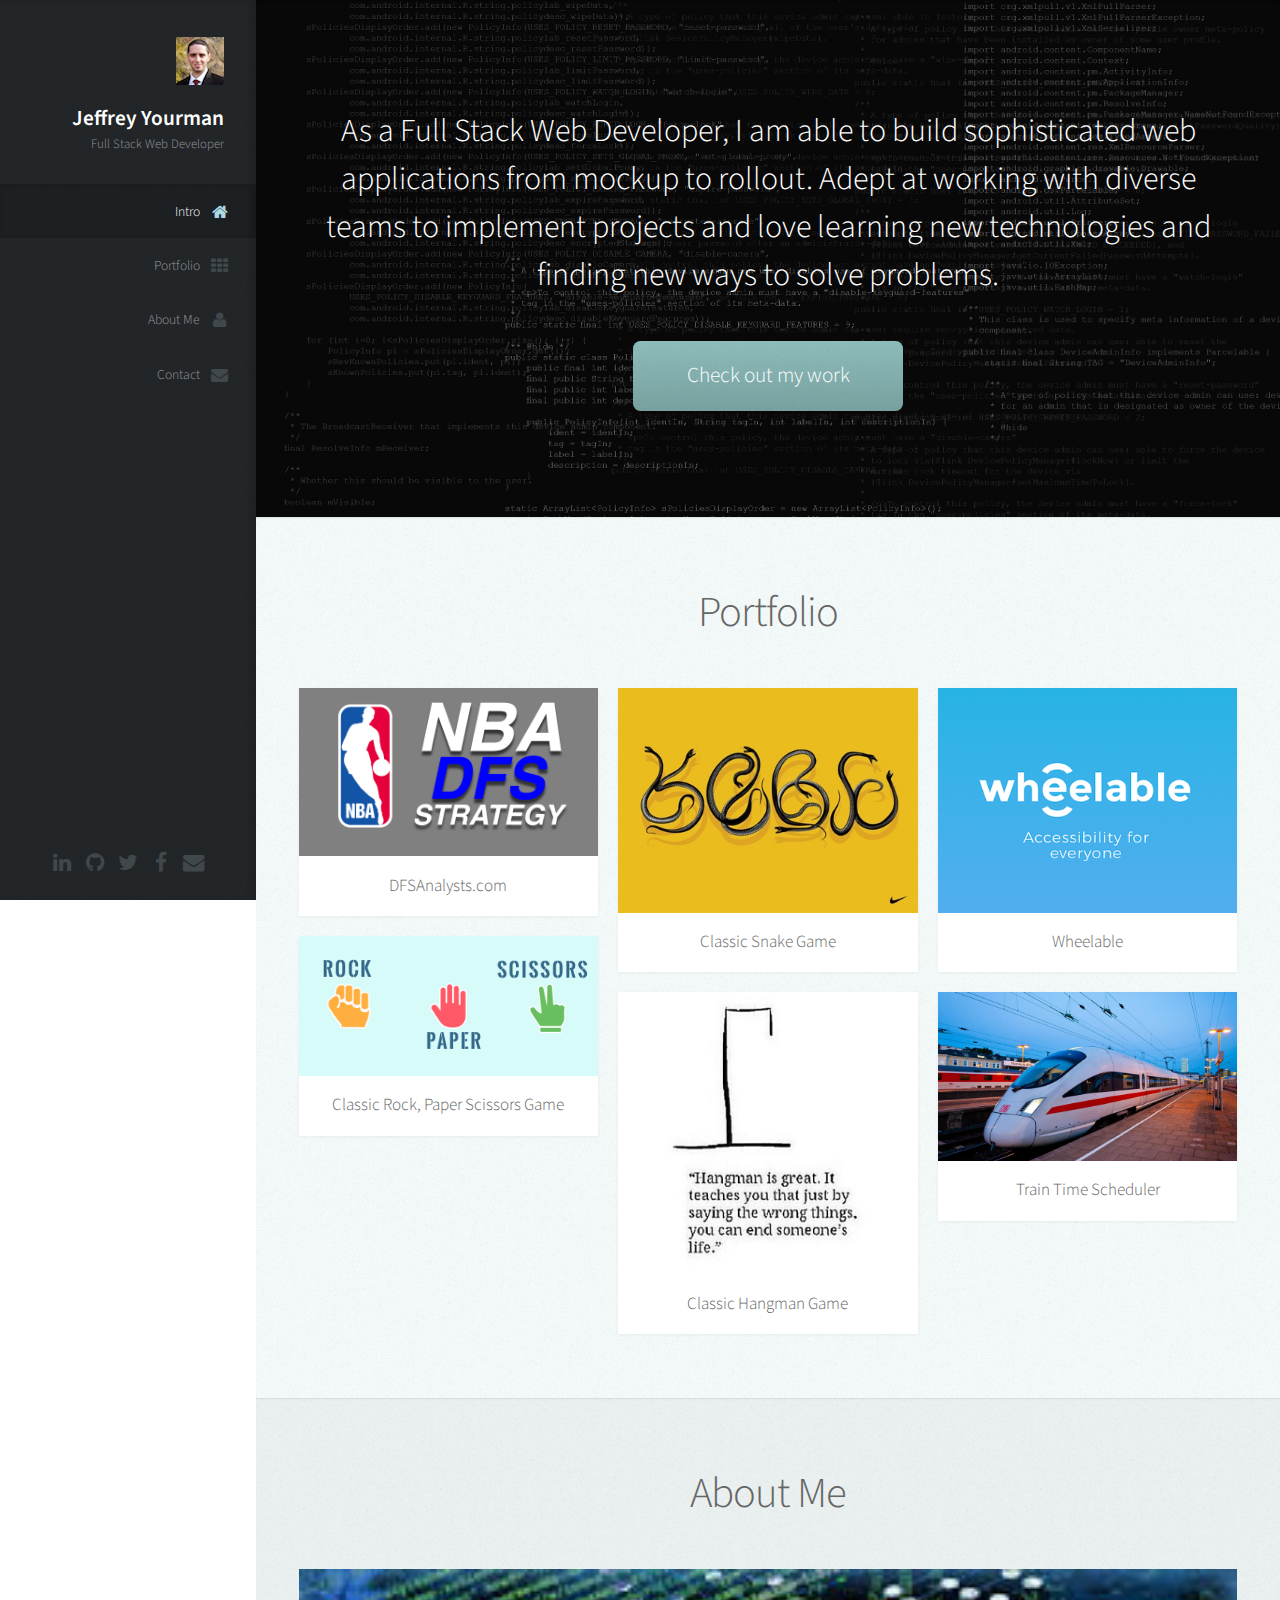
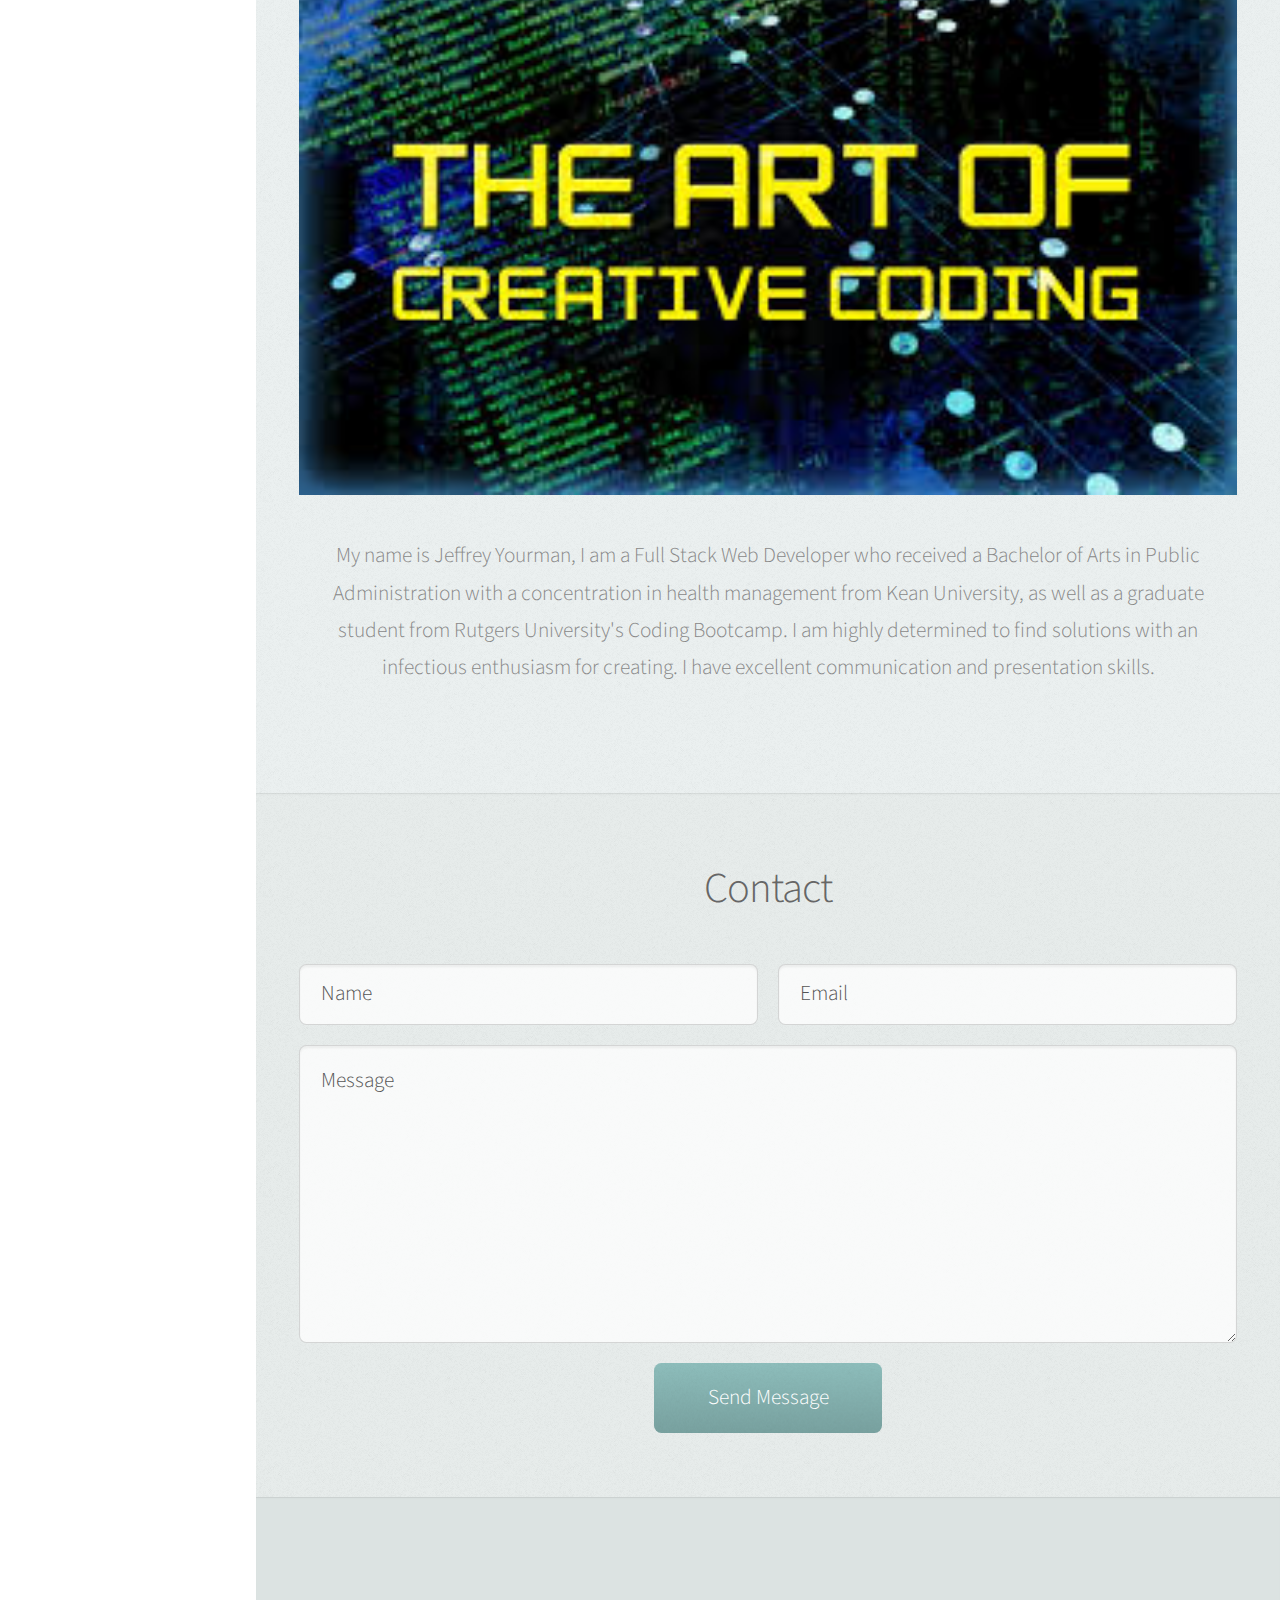
==== index.html @ 386c82e3 "fda" ====
<!DOCTYPE HTML>
<html>
	<head>
		<title>Jeffrey Yourman Portfolio</title>
		<meta charset="utf-8" />
		<meta name="viewport" content="width=device-width, initial-scale=1" />
		<!--[if lte IE 8]><script src="assets2/js/ie/html5shiv.js"></script><![endif]-->
		<link rel="stylesheet" href="assets2/css/main.css" />
		<!--[if lte IE 8]><link rel="stylesheet" href="assets2/css/ie8.css" /><![endif]-->
		<!--[if lte IE 9]><link rel="stylesheet" href="assets2/css/ie9.css" /><![endif]-->
	</head>
	<body>
		<!-- Header -->
			<div id="header">
				<div class="top">
					<!-- Logo -->
						<div id="logo">
							<span class="image avatar48"><img src="images/JeffProPic.jpg" alt="" /></span>
							<h1 id="title">Jeffrey Yourman</h1>
							<p>Full Stack Web Developer</p>
						</div>
						<nav id="nav">
							<ul>
								<li><a href="#top" id="top-link" class="skel-layers-ignoreHref"><span class="icon fa-home">Intro</span></a></li>
								<li><a href="#portfolio" id="portfolio-link" class="skel-layers-ignoreHref"><span class="icon fa-th">Portfolio</span></a></li>
								<li><a href="#about" id="about-link" class="skel-layers-ignoreHref"><span class="icon fa-user">About Me</span></a></li>
								<li><a href="#contact" id="contact-link" class="skel-layers-ignoreHref"><span class="icon fa-envelope">Contact</span></a></li>
							</ul>
						</nav>
				</div>
				<div class="bottom">
					<!-- Social Icons -->
						<ul class="icons">
							<li><a href="https://www.linkedin.com/in/jeffrey-yourman-285b81106/" target='_blank' class="icon fa-linkedin"><span class="label">LinkedIn</span></a></li>
							<li><a href="https://www.github.com/jeffreyyourman" target='_blank' class="icon fa-github"><span class="label">Github</span></a></li>
							<li><a href="https://www.twitter.com/jeff12d21" target='_blank' class="icon fa-twitter"><span class="label">Twitter</span></a></li>
							<li><a href="https://www.facebook.com/jeffy02/" target='_blank' class="icon fa-facebook"><span class="label">Facebook</span></a></li>
							<li><a href="mailto:jeffreyyourman@gmail.com" target='_blank' class="icon fa-envelope"><span class="label">Email</span></a></li>
								<!-- <li><a href="#" target='_blank' class="icon fa-dribbble"><span class="label">Dribbble</span></a></li> -->
						</ul>
				</div>
			</div>
		<!-- Main -->
			<div id="main">
				<!-- Intro -->
					<section id="top" class="one dark cover">
						<div class="container">

							<header>
								<h3>As a Full Stack Web Developer, I am able to build sophisticated web applications from mockup to rollout. Adept at working with diverse teams to implement projects and love learning new technologies and finding new ways to solve problems.</h3>
							</header>

							<footer>
								<a href="#portfolio" class="button scrolly">Check out my work</a>
							</footer>
						</div>
					</section>
				<!-- Portfolio -->
					<section id="portfolio" class="two">
						<div class="container">
							<header>
								<h2>Portfolio</h2>
							</header>
							<div class="row">
								<div class="4u 12u$(mobile)">
									<article class="item">
										<a href="http://www.dfsanalysts.com" target='blank' class="image fit"><img src="images/dfsanalystsImage.jpg" alt="" /></a>
										<header>
											<h3>DFSAnalysts.com</h3>
										</header>
									</article>
									<article class="item">
										<a href="RPS.html" target='blank' class="image fit"><img src="images/RPS.png" alt="" /></a>
										<header>
											<h3>Classic Rock, Paper Scissors Game</h3>
										</header>
									</article>
								</div>
								<div class="4u 12u$(mobile)">
									<article class="item">
										<a href="Snake.html" target='blank' class="image fit"><img src="images/snakeImage.jpg" alt="" /></a>
										<header>
											<h3>Classic Snake Game</h3>
										</header>
									</article>
									<article class="item">
										<a href="hangmanExercise.html" target='blank' class="image fit"><img src="images/hangmanImage3.jpg" alt="" /></a>
										<header>
											<h3>Classic Hangman Game</h3>
										</header>
									</article>
								</div>
								<div class="4u$ 12u$(mobile)">
									<article class="item">
										<a href="https://wheelable.herokuapp.com/" target='blank' class="image fit"><img src="images/Wheelable.png" alt="" /></a>
										<header>
											<h3>Wheelable</h3>
										</header>
									</article>
									<article class="item">
										<a href="trainTime.html" target='blank' class="image fit"><img src="images/trainImage.jpg" alt="" /></a>
										<header>
											<h3>Train Time Scheduler</h3>
										</header>
									</article>
								</div>
							</div>
						</div>
					</section>
				<!-- About Me -->
					<section id="about" class="three">
						<div class="container">
							<header>
								<h2>About Me</h2>
							</header>
							<a href="#" class="image featured"><img src="images/ArtofCodingimg.jpg" alt="" /></a>
							<p>My name is Jeffrey Yourman, I am a Full Stack Web Developer who received a Bachelor of Arts in Public Administration with a concentration in health management from Kean University, as well as a graduate student from Rutgers University's Coding Bootcamp. I am highly determined to find solutions with an infectious enthusiasm for creating. I have excellent communication and presentation skills.</p>
						</div>
					</section>
				<!-- Contact -->
					<section id="contact" class="four">
						<div class="container">
							<header>
								<h2>Contact</h2>
							</header>
							<form method="post" action="https://api.formbucket.com/f/buk_qLc0vJRD5SQXud1jMxVUEXnr">
								<div class="row">
									<div class="6u 12u$(mobile)"><input type="text" name="name" placeholder="Name" /></div>
									<div class="6u$ 12u$(mobile)"><input type="text" name="email" placeholder="Email" /></div>
									<div class="12u$">
										<textarea name="message" placeholder="Message"></textarea>
									</div>
									<div class="12u$">
										<input type="submit" value="Send Message" />
									</div>
								</div>
							</form>
						</div>
					</section>
			</div>
		<!-- Footer -->
			<div id="footer">
				<!-- Copyright -->
					<!-- <ul class="copyright">
						<li>&copy; fdsaUntitled. All rfdsafights reserfdsaved.</li><li>Design: <a href=""></a></li>
					</ul> -->
			</div>
		<!-- Scripts -->
			<script src="assets2/js/jquery.min.js"></script>
			<script src="assets2/js/jquery.scrolly.min.js"></script>
			<script src="assets2/js/jquery.scrollzer.min.js"></script>
			<script src="assets2/js/skel.min.js"></script>
			<script src="assets2/js/util.js"></script>
			<!--[if lte IE 8]><script src="assets2/js/ie/respond.min.js"></script><![endif]-->
			<script src="assets2/js/main.js"></script>
	</body>
</html>
---- assets2/css/main.css ----
@import url("font-awesome.min.css");
@import url("https://fonts.googleapis.com/css?family=Source+Sans+Pro:300,300italic,400,600");

/*
	Prologue by HTML5 UP
	html5up.net | @ajlkn
	Free for personal and commercial use under the CCA 3.0 license (html5up.net/license)
*/

/* Reset */

	html, body, div, span, applet, object, iframe, h1, h2, h3, h4, h5, h6, p, blockquote, pre, a, abbr, acronym, address, big, cite, code, del, dfn, em, img, ins, kbd, q, s, samp, small, strike, strong, sub, sup, tt, var, b, u, i, center, dl, dt, dd, ol, ul, li, fieldset, form, label, legend, table, caption, tbody, tfoot, thead, tr, th, td, article, aside, canvas, details, embed, figure, figcaption, footer, header, hgroup, menu, nav, output, ruby, section, summary, time, mark, audio, video {
		margin: 0;
		padding: 0;
		border: 0;
		font-size: 100%;
		font: inherit;
		vertical-align: baseline;
	}

	article, aside, details, figcaption, figure, footer, header, hgroup, menu, nav, section {
		display: block;
	}

	body {
		line-height: 1;
	}

	ol, ul {
		list-style: none;
	}

	blockquote, q {
		quotes: none;
	}

	blockquote:before, blockquote:after, q:before, q:after {
		content: '';
		content: none;
	}

	table {
		border-collapse: collapse;
		border-spacing: 0;
	}

	body {
		-webkit-text-size-adjust: none;
	}

/* Box Model */

	*, *:before, *:after {
		-moz-box-sizing: border-box;
		-webkit-box-sizing: border-box;
		box-sizing: border-box;
	}

/* Containers */

	.container {
		margin-left: auto;
		margin-right: auto;
	}

	.container.\31 25\25 {
		width: 100%;
		max-width: 1750px;
		min-width: 1400px;
	}

	.container.\37 5\25 {
		width: 1050px;
	}

	.container.\35 0\25 {
		width: 700px;
	}

	.container.\32 5\25 {
		width: 350px;
	}

	.container {
		width: 1400px;
	}

	@media screen and (min-width: 961px) and (max-width: 1880px) {

		.container.\31 25\25 {
			width: 100%;
			max-width: 1500px;
			min-width: 1200px;
		}

		.container.\37 5\25 {
			width: 900px;
		}

		.container.\35 0\25 {
			width: 600px;
		}

		.container.\32 5\25 {
			width: 300px;
		}

		.container {
			width: 1200px;
		}

	}

	@media screen and (min-width: 961px) and (max-width: 1620px) {

		.container.\31 25\25 {
			width: 100%;
			max-width: 1200px;
			min-width: 960px;
		}

		.container.\37 5\25 {
			width: 720px;
		}

		.container.\35 0\25 {
			width: 480px;
		}

		.container.\32 5\25 {
			width: 240px;
		}

		.container {
			width: 960px;
		}

	}

	@media screen and (min-width: 961px) and (max-width: 1320px) {

		.container.\31 25\25 {
			width: 100%;
			max-width: 125%;
			min-width: 100%;
		}

		.container.\37 5\25 {
			width: 75%;
		}

		.container.\35 0\25 {
			width: 50%;
		}

		.container.\32 5\25 {
			width: 25%;
		}

		.container {
			width: 100%;
		}

	}

	@media screen and (max-width: 960px) {

		.container.\31 25\25 {
			width: 100%;
			max-width: 125%;
			min-width: 100%;
		}

		.container.\37 5\25 {
			width: 75%;
		}

		.container.\35 0\25 {
			width: 50%;
		}

		.container.\32 5\25 {
			width: 25%;
		}

		.container {
			width: 100%;
		}

	}

	@media screen and (max-width: 736px) {

		.container.\31 25\25 {
			width: 100%;
			max-width: 125%;
			min-width: 100%;
		}

		.container.\37 5\25 {
			width: 75%;
		}

		.container.\35 0\25 {
			width: 50%;
		}

		.container.\32 5\25 {
			width: 25%;
		}

		.container {
			width: 100% !important;
		}

	}

/* Grid */

	.row {
		border-bottom: solid 1px transparent;
		-moz-box-sizing: border-box;
		-webkit-box-sizing: border-box;
		box-sizing: border-box;
	}

	.row > * {
		float: left;
		-moz-box-sizing: border-box;
		-webkit-box-sizing: border-box;
		box-sizing: border-box;
	}

	.row:after, .row:before {
		content: '';
		display: block;
		clear: both;
		height: 0;
	}

	.row.uniform > * > :first-child {
		margin-top: 0;
	}

	.row.uniform > * > :last-child {
		margin-bottom: 0;
	}

	.row.\30 \25 > * {
		padding: 0px 0 0 0px;
	}

	.row.\30 \25 {
		margin: 0px 0 -1px 0px;
	}

	.row.uniform.\30 \25 > * {
		padding: 0px 0 0 0px;
	}

	.row.uniform.\30 \25 {
		margin: 0px 0 -1px 0px;
	}

	.row > * {
		padding: 40px 0 0 40px;
	}

	.row {
		margin: -40px 0 -1px -40px;
	}

	.row.uniform > * {
		padding: 40px 0 0 40px;
	}

	.row.uniform {
		margin: -40px 0 -1px -40px;
	}

	.row.\32 00\25 > * {
		padding: 80px 0 0 80px;
	}

	.row.\32 00\25 {
		margin: -80px 0 -1px -80px;
	}

	.row.uniform.\32 00\25 > * {
		padding: 80px 0 0 80px;
	}

	.row.uniform.\32 00\25 {
		margin: -80px 0 -1px -80px;
	}

	.row.\31 50\25 > * {
		padding: 60px 0 0 60px;
	}

	.row.\31 50\25 {
		margin: -60px 0 -1px -60px;
	}

	.row.uniform.\31 50\25 > * {
		padding: 60px 0 0 60px;
	}

	.row.uniform.\31 50\25 {
		margin: -60px 0 -1px -60px;
	}

	.row.\35 0\25 > * {
		padding: 20px 0 0 20px;
	}

	.row.\35 0\25 {
		margin: -20px 0 -1px -20px;
	}

	.row.uniform.\35 0\25 > * {
		padding: 20px 0 0 20px;
	}

	.row.uniform.\35 0\25 {
		margin: -20px 0 -1px -20px;
	}

	.row.\32 5\25 > * {
		padding: 10px 0 0 10px;
	}

	.row.\32 5\25 {
		margin: -10px 0 -1px -10px;
	}

	.row.uniform.\32 5\25 > * {
		padding: 10px 0 0 10px;
	}

	.row.uniform.\32 5\25 {
		margin: -10px 0 -1px -10px;
	}

	.\31 2u, .\31 2u\24 {
		width: 100%;
		clear: none;
		margin-left: 0;
	}

	.\31 1u, .\31 1u\24 {
		width: 91.6666666667%;
		clear: none;
		margin-left: 0;
	}

	.\31 0u, .\31 0u\24 {
		width: 83.3333333333%;
		clear: none;
		margin-left: 0;
	}

	.\39 u, .\39 u\24 {
		width: 75%;
		clear: none;
		margin-left: 0;
	}

	.\38 u, .\38 u\24 {
		width: 66.6666666667%;
		clear: none;
		margin-left: 0;
	}

	.\37 u, .\37 u\24 {
		width: 58.3333333333%;
		clear: none;
		margin-left: 0;
	}

	.\36 u, .\36 u\24 {
		width: 50%;
		clear: none;
		margin-left: 0;
	}

	.\35 u, .\35 u\24 {
		width: 41.6666666667%;
		clear: none;
		margin-left: 0;
	}

	.\34 u, .\34 u\24 {
		width: 33.3333333333%;
		clear: none;
		margin-left: 0;
	}

	.\33 u, .\33 u\24 {
		width: 25%;
		clear: none;
		margin-left: 0;
	}

	.\32 u, .\32 u\24 {
		width: 16.6666666667%;
		clear: none;
		margin-left: 0;
	}

	.\31 u, .\31 u\24 {
		width: 8.3333333333%;
		clear: none;
		margin-left: 0;
	}

	.\31 2u\24 + *,
	.\31 1u\24 + *,
	.\31 0u\24 + *,
	.\39 u\24 + *,
	.\38 u\24 + *,
	.\37 u\24 + *,
	.\36 u\24 + *,
	.\35 u\24 + *,
	.\34 u\24 + *,
	.\33 u\24 + *,
	.\32 u\24 + *,
	.\31 u\24 + * {
		clear: left;
	}

	.\-11u {
		margin-left: 91.66667%;
	}

	.\-10u {
		margin-left: 83.33333%;
	}

	.\-9u {
		margin-left: 75%;
	}

	.\-8u {
		margin-left: 66.66667%;
	}

	.\-7u {
		margin-left: 58.33333%;
	}

	.\-6u {
		margin-left: 50%;
	}

	.\-5u {
		margin-left: 41.66667%;
	}

	.\-4u {
		margin-left: 33.33333%;
	}

	.\-3u {
		margin-left: 25%;
	}

	.\-2u {
		margin-left: 16.66667%;
	}

	.\-1u {
		margin-left: 8.33333%;
	}

	@media screen and (min-width: 961px) and (max-width: 1880px) {

		.row > * {
			padding: 40px 0 0 40px;
		}

		.row {
			margin: -40px 0 -1px -40px;
		}

		.row.uniform > * {
			padding: 40px 0 0 40px;
		}

		.row.uniform {
			margin: -40px 0 -1px -40px;
		}

		.row.\32 00\25 > * {
			padding: 80px 0 0 80px;
		}

		.row.\32 00\25 {
			margin: -80px 0 -1px -80px;
		}

		.row.uniform.\32 00\25 > * {
			padding: 80px 0 0 80px;
		}

		.row.uniform.\32 00\25 {
			margin: -80px 0 -1px -80px;
		}

		.row.\31 50\25 > * {
			padding: 60px 0 0 60px;
		}

		.row.\31 50\25 {
			margin: -60px 0 -1px -60px;
		}

		.row.uniform.\31 50\25 > * {
			padding: 60px 0 0 60px;
		}

		.row.uniform.\31 50\25 {
			margin: -60px 0 -1px -60px;
		}

		.row.\35 0\25 > * {
			padding: 20px 0 0 20px;
		}

		.row.\35 0\25 {
			margin: -20px 0 -1px -20px;
		}

		.row.uniform.\35 0\25 > * {
			padding: 20px 0 0 20px;
		}

		.row.uniform.\35 0\25 {
			margin: -20px 0 -1px -20px;
		}

		.row.\32 5\25 > * {
			padding: 10px 0 0 10px;
		}

		.row.\32 5\25 {
			margin: -10px 0 -1px -10px;
		}

		.row.uniform.\32 5\25 > * {
			padding: 10px 0 0 10px;
		}

		.row.uniform.\32 5\25 {
			margin: -10px 0 -1px -10px;
		}

		.\31 2u\28wide\29, .\31 2u\24\28wide\29 {
			width: 100%;
			clear: none;
			margin-left: 0;
		}

		.\31 1u\28wide\29, .\31 1u\24\28wide\29 {
			width: 91.6666666667%;
			clear: none;
			margin-left: 0;
		}

		.\31 0u\28wide\29, .\31 0u\24\28wide\29 {
			width: 83.3333333333%;
			clear: none;
			margin-left: 0;
		}

		.\39 u\28wide\29, .\39 u\24\28wide\29 {
			width: 75%;
			clear: none;
			margin-left: 0;
		}

		.\38 u\28wide\29, .\38 u\24\28wide\29 {
			width: 66.6666666667%;
			clear: none;
			margin-left: 0;
		}

		.\37 u\28wide\29, .\37 u\24\28wide\29 {
			width: 58.3333333333%;
			clear: none;
			margin-left: 0;
		}

		.\36 u\28wide\29, .\36 u\24\28wide\29 {
			width: 50%;
			clear: none;
			margin-left: 0;
		}

		.\35 u\28wide\29, .\35 u\24\28wide\29 {
			width: 41.6666666667%;
			clear: none;
			margin-left: 0;
		}

		.\34 u\28wide\29, .\34 u\24\28wide\29 {
			width: 33.3333333333%;
			clear: none;
			margin-left: 0;
		}

		.\33 u\28wide\29, .\33 u\24\28wide\29 {
			width: 25%;
			clear: none;
			margin-left: 0;
		}

		.\32 u\28wide\29, .\32 u\24\28wide\29 {
			width: 16.6666666667%;
			clear: none;
			margin-left: 0;
		}

		.\31 u\28wide\29, .\31 u\24\28wide\29 {
			width: 8.3333333333%;
			clear: none;
			margin-left: 0;
		}

		.\31 2u\24\28wide\29 + *,
		.\31 1u\24\28wide\29 + *,
		.\31 0u\24\28wide\29 + *,
		.\39 u\24\28wide\29 + *,
		.\38 u\24\28wide\29 + *,
		.\37 u\24\28wide\29 + *,
		.\36 u\24\28wide\29 + *,
		.\35 u\24\28wide\29 + *,
		.\34 u\24\28wide\29 + *,
		.\33 u\24\28wide\29 + *,
		.\32 u\24\28wide\29 + *,
		.\31 u\24\28wide\29 + * {
			clear: left;
		}

		.\-11u\28wide\29 {
			margin-left: 91.66667%;
		}

		.\-10u\28wide\29 {
			margin-left: 83.33333%;
		}

		.\-9u\28wide\29 {
			margin-left: 75%;
		}

		.\-8u\28wide\29 {
			margin-left: 66.66667%;
		}

		.\-7u\28wide\29 {
			margin-left: 58.33333%;
		}

		.\-6u\28wide\29 {
			margin-left: 50%;
		}

		.\-5u\28wide\29 {
			margin-left: 41.66667%;
		}

		.\-4u\28wide\29 {
			margin-left: 33.33333%;
		}

		.\-3u\28wide\29 {
			margin-left: 25%;
		}

		.\-2u\28wide\29 {
			margin-left: 16.66667%;
		}

		.\-1u\28wide\29 {
			margin-left: 8.33333%;
		}

	}

	@media screen and (min-width: 961px) and (max-width: 1620px) {

		.row > * {
			padding: 40px 0 0 40px;
		}

		.row {
			margin: -40px 0 -1px -40px;
		}

		.row.uniform > * {
			padding: 40px 0 0 40px;
		}

		.row.uniform {
			margin: -40px 0 -1px -40px;
		}

		.row.\32 00\25 > * {
			padding: 80px 0 0 80px;
		}

		.row.\32 00\25 {
			margin: -80px 0 -1px -80px;
		}

		.row.uniform.\32 00\25 > * {
			padding: 80px 0 0 80px;
		}

		.row.uniform.\32 00\25 {
			margin: -80px 0 -1px -80px;
		}

		.row.\31 50\25 > * {
			padding: 60px 0 0 60px;
		}

		.row.\31 50\25 {
			margin: -60px 0 -1px -60px;
		}

		.row.uniform.\31 50\25 > * {
			padding: 60px 0 0 60px;
		}

		.row.uniform.\31 50\25 {
			margin: -60px 0 -1px -60px;
		}

		.row.\35 0\25 > * {
			padding: 20px 0 0 20px;
		}

		.row.\35 0\25 {
			margin: -20px 0 -1px -20px;
		}

		.row.uniform.\35 0\25 > * {
			padding: 20px 0 0 20px;
		}

		.row.uniform.\35 0\25 {
			margin: -20px 0 -1px -20px;
		}

		.row.\32 5\25 > * {
			padding: 10px 0 0 10px;
		}

		.row.\32 5\25 {
			margin: -10px 0 -1px -10px;
		}

		.row.uniform.\32 5\25 > * {
			padding: 10px 0 0 10px;
		}

		.row.uniform.\32 5\25 {
			margin: -10px 0 -1px -10px;
		}

		.\31 2u\28normal\29, .\31 2u\24\28normal\29 {
			width: 100%;
			clear: none;
			margin-left: 0;
		}

		.\31 1u\28normal\29, .\31 1u\24\28normal\29 {
			width: 91.6666666667%;
			clear: none;
			margin-left: 0;
		}

		.\31 0u\28normal\29, .\31 0u\24\28normal\29 {
			width: 83.3333333333%;
			clear: none;
			margin-left: 0;
		}

		.\39 u\28normal\29, .\39 u\24\28normal\29 {
			width: 75%;
			clear: none;
			margin-left: 0;
		}

		.\38 u\28normal\29, .\38 u\24\28normal\29 {
			width: 66.6666666667%;
			clear: none;
			margin-left: 0;
		}

		.\37 u\28normal\29, .\37 u\24\28normal\29 {
			width: 58.3333333333%;
			clear: none;
			margin-left: 0;
		}

		.\36 u\28normal\29, .\36 u\24\28normal\29 {
			width: 50%;
			clear: none;
			margin-left: 0;
		}

		.\35 u\28normal\29, .\35 u\24\28normal\29 {
			width: 41.6666666667%;
			clear: none;
			margin-left: 0;
		}

		.\34 u\28normal\29, .\34 u\24\28normal\29 {
			width: 33.3333333333%;
			clear: none;
			margin-left: 0;
		}

		.\33 u\28normal\29, .\33 u\24\28normal\29 {
			width: 25%;
			clear: none;
			margin-left: 0;
		}

		.\32 u\28normal\29, .\32 u\24\28normal\29 {
			width: 16.6666666667%;
			clear: none;
			margin-left: 0;
		}

		.\31 u\28normal\29, .\31 u\24\28normal\29 {
			width: 8.3333333333%;
			clear: none;
			margin-left: 0;
		}

		.\31 2u\24\28normal\29 + *,
		.\31 1u\24\28normal\29 + *,
		.\31 0u\24\28normal\29 + *,
		.\39 u\24\28normal\29 + *,
		.\38 u\24\28normal\29 + *,
		.\37 u\24\28normal\29 + *,
		.\36 u\24\28normal\29 + *,
		.\35 u\24\28normal\29 + *,
		.\34 u\24\28normal\29 + *,
		.\33 u\24\28normal\29 + *,
		.\32 u\24\28normal\29 + *,
		.\31 u\24\28normal\29 + * {
			clear: left;
		}

		.\-11u\28normal\29 {
			margin-left: 91.66667%;
		}

		.\-10u\28normal\29 {
			margin-left: 83.33333%;
		}

		.\-9u\28normal\29 {
			margin-left: 75%;
		}

		.\-8u\28normal\29 {
			margin-left: 66.66667%;
		}

		.\-7u\28normal\29 {
			margin-left: 58.33333%;
		}

		.\-6u\28normal\29 {
			margin-left: 50%;
		}

		.\-5u\28normal\29 {
			margin-left: 41.66667%;
		}

		.\-4u\28normal\29 {
			margin-left: 33.33333%;
		}

		.\-3u\28normal\29 {
			margin-left: 25%;
		}

		.\-2u\28normal\29 {
			margin-left: 16.66667%;
		}

		.\-1u\28normal\29 {
			margin-left: 8.33333%;
		}

	}

	@media screen and (min-width: 961px) and (max-width: 1320px) {

		.row > * {
			padding: 20px 0 0 20px;
		}

		.row {
			margin: -20px 0 -1px -20px;
		}

		.row.uniform > * {
			padding: 20px 0 0 20px;
		}

		.row.uniform {
			margin: -20px 0 -1px -20px;
		}

		.row.\32 00\25 > * {
			padding: 40px 0 0 40px;
		}

		.row.\32 00\25 {
			margin: -40px 0 -1px -40px;
		}

		.row.uniform.\32 00\25 > * {
			padding: 40px 0 0 40px;
		}

		.row.uniform.\32 00\25 {
			margin: -40px 0 -1px -40px;
		}

		.row.\31 50\25 > * {
			padding: 30px 0 0 30px;
		}

		.row.\31 50\25 {
			margin: -30px 0 -1px -30px;
		}

		.row.uniform.\31 50\25 > * {
			padding: 30px 0 0 30px;
		}

		.row.uniform.\31 50\25 {
			margin: -30px 0 -1px -30px;
		}

		.row.\35 0\25 > * {
			padding: 10px 0 0 10px;
		}

		.row.\35 0\25 {
			margin: -10px 0 -1px -10px;
		}

		.row.uniform.\35 0\25 > * {
			padding: 10px 0 0 10px;
		}

		.row.uniform.\35 0\25 {
			margin: -10px 0 -1px -10px;
		}

		.row.\32 5\25 > * {
			padding: 5px 0 0 5px;
		}

		.row.\32 5\25 {
			margin: -5px 0 -1px -5px;
		}

		.row.uniform.\32 5\25 > * {
			padding: 5px 0 0 5px;
		}

		.row.uniform.\32 5\25 {
			margin: -5px 0 -1px -5px;
		}

		.\31 2u\28narrow\29, .\31 2u\24\28narrow\29 {
			width: 100%;
			clear: none;
			margin-left: 0;
		}

		.\31 1u\28narrow\29, .\31 1u\24\28narrow\29 {
			width: 91.6666666667%;
			clear: none;
			margin-left: 0;
		}

		.\31 0u\28narrow\29, .\31 0u\24\28narrow\29 {
			width: 83.3333333333%;
			clear: none;
			margin-left: 0;
		}

		.\39 u\28narrow\29, .\39 u\24\28narrow\29 {
			width: 75%;
			clear: none;
			margin-left: 0;
		}

		.\38 u\28narrow\29, .\38 u\24\28narrow\29 {
			width: 66.6666666667%;
			clear: none;
			margin-left: 0;
		}

		.\37 u\28narrow\29, .\37 u\24\28narrow\29 {
			width: 58.3333333333%;
			clear: none;
			margin-left: 0;
		}

		.\36 u\28narrow\29, .\36 u\24\28narrow\29 {
			width: 50%;
			clear: none;
			margin-left: 0;
		}

		.\35 u\28narrow\29, .\35 u\24\28narrow\29 {
			width: 41.6666666667%;
			clear: none;
			margin-left: 0;
		}

		.\34 u\28narrow\29, .\34 u\24\28narrow\29 {
			width: 33.3333333333%;
			clear: none;
			margin-left: 0;
		}

		.\33 u\28narrow\29, .\33 u\24\28narrow\29 {
			width: 25%;
			clear: none;
			margin-left: 0;
		}

		.\32 u\28narrow\29, .\32 u\24\28narrow\29 {
			width: 16.6666666667%;
			clear: none;
			margin-left: 0;
		}

		.\31 u\28narrow\29, .\31 u\24\28narrow\29 {
			width: 8.3333333333%;
			clear: none;
			margin-left: 0;
		}

		.\31 2u\24\28narrow\29 + *,
		.\31 1u\24\28narrow\29 + *,
		.\31 0u\24\28narrow\29 + *,
		.\39 u\24\28narrow\29 + *,
		.\38 u\24\28narrow\29 + *,
		.\37 u\24\28narrow\29 + *,
		.\36 u\24\28narrow\29 + *,
		.\35 u\24\28narrow\29 + *,
		.\34 u\24\28narrow\29 + *,
		.\33 u\24\28narrow\29 + *,
		.\32 u\24\28narrow\29 + *,
		.\31 u\24\28narrow\29 + * {
			clear: left;
		}

		.\-11u\28narrow\29 {
			margin-left: 91.66667%;
		}

		.\-10u\28narrow\29 {
			margin-left: 83.33333%;
		}

		.\-9u\28narrow\29 {
			margin-left: 75%;
		}

		.\-8u\28narrow\29 {
			margin-left: 66.66667%;
		}

		.\-7u\28narrow\29 {
			margin-left: 58.33333%;
		}

		.\-6u\28narrow\29 {
			margin-left: 50%;
		}

		.\-5u\28narrow\29 {
			margin-left: 41.66667%;
		}

		.\-4u\28narrow\29 {
			margin-left: 33.33333%;
		}

		.\-3u\28narrow\29 {
			margin-left: 25%;
		}

		.\-2u\28narrow\29 {
			margin-left: 16.66667%;
		}

		.\-1u\28narrow\29 {
			margin-left: 8.33333%;
		}

	}

	@media screen and (max-width: 960px) {

		.row > * {
			padding: 20px 0 0 20px;
		}

		.row {
			margin: -20px 0 -1px -20px;
		}

		.row.uniform > * {
			padding: 20px 0 0 20px;
		}

		.row.uniform {
			margin: -20px 0 -1px -20px;
		}

		.row.\32 00\25 > * {
			padding: 40px 0 0 40px;
		}

		.row.\32 00\25 {
			margin: -40px 0 -1px -40px;
		}

		.row.uniform.\32 00\25 > * {
			padding: 40px 0 0 40px;
		}

		.row.uniform.\32 00\25 {
			margin: -40px 0 -1px -40px;
		}

		.row.\31 50\25 > * {
			padding: 30px 0 0 30px;
		}

		.row.\31 50\25 {
			margin: -30px 0 -1px -30px;
		}

		.row.uniform.\31 50\25 > * {
			padding: 30px 0 0 30px;
		}

		.row.uniform.\31 50\25 {
			margin: -30px 0 -1px -30px;
		}

		.row.\35 0\25 > * {
			padding: 10px 0 0 10px;
		}

		.row.\35 0\25 {
			margin: -10px 0 -1px -10px;
		}

		.row.uniform.\35 0\25 > * {
			padding: 10px 0 0 10px;
		}

		.row.uniform.\35 0\25 {
			margin: -10px 0 -1px -10px;
		}

		.row.\32 5\25 > * {
			padding: 5px 0 0 5px;
		}

		.row.\32 5\25 {
			margin: -5px 0 -1px -5px;
		}

		.row.uniform.\32 5\25 > * {
			padding: 5px 0 0 5px;
		}

		.row.uniform.\32 5\25 {
			margin: -5px 0 -1px -5px;
		}

		.\31 2u\28narrower\29, .\31 2u\24\28narrower\29 {
			width: 100%;
			clear: none;
			margin-left: 0;
		}

		.\31 1u\28narrower\29, .\31 1u\24\28narrower\29 {
			width: 91.6666666667%;
			clear: none;
			margin-left: 0;
		}

		.\31 0u\28narrower\29, .\31 0u\24\28narrower\29 {
			width: 83.3333333333%;
			clear: none;
			margin-left: 0;
		}

		.\39 u\28narrower\29, .\39 u\24\28narrower\29 {
			width: 75%;
			clear: none;
			margin-left: 0;
		}

		.\38 u\28narrower\29, .\38 u\24\28narrower\29 {
			width: 66.6666666667%;
			clear: none;
			margin-left: 0;
		}

		.\37 u\28narrower\29, .\37 u\24\28narrower\29 {
			width: 58.3333333333%;
			clear: none;
			margin-left: 0;
		}

		.\36 u\28narrower\29, .\36 u\24\28narrower\29 {
			width: 50%;
			clear: none;
			margin-left: 0;
		}

		.\35 u\28narrower\29, .\35 u\24\28narrower\29 {
			width: 41.6666666667%;
			clear: none;
			margin-left: 0;
		}

		.\34 u\28narrower\29, .\34 u\24\28narrower\29 {
			width: 33.3333333333%;
			clear: none;
			margin-left: 0;
		}

		.\33 u\28narrower\29, .\33 u\24\28narrower\29 {
			width: 25%;
			clear: none;
			margin-left: 0;
		}

		.\32 u\28narrower\29, .\32 u\24\28narrower\29 {
			width: 16.6666666667%;
			clear: none;
			margin-left: 0;
		}

		.\31 u\28narrower\29, .\31 u\24\28narrower\29 {
			width: 8.3333333333%;
			clear: none;
			margin-left: 0;
		}

		.\31 2u\24\28narrower\29 + *,
		.\31 1u\24\28narrower\29 + *,
		.\31 0u\24\28narrower\29 + *,
		.\39 u\24\28narrower\29 + *,
		.\38 u\24\28narrower\29 + *,
		.\37 u\24\28narrower\29 + *,
		.\36 u\24\28narrower\29 + *,
		.\35 u\24\28narrower\29 + *,
		.\34 u\24\28narrower\29 + *,
		.\33 u\24\28narrower\29 + *,
		.\32 u\24\28narrower\29 + *,
		.\31 u\24\28narrower\29 + * {
			clear: left;
		}

		.\-11u\28narrower\29 {
			margin-left: 91.66667%;
		}

		.\-10u\28narrower\29 {
			margin-left: 83.33333%;
		}

		.\-9u\28narrower\29 {
			margin-left: 75%;
		}

		.\-8u\28narrower\29 {
			margin-left: 66.66667%;
		}

		.\-7u\28narrower\29 {
			margin-left: 58.33333%;
		}

		.\-6u\28narrower\29 {
			margin-left: 50%;
		}

		.\-5u\28narrower\29 {
			margin-left: 41.66667%;
		}

		.\-4u\28narrower\29 {
			margin-left: 33.33333%;
		}

		.\-3u\28narrower\29 {
			margin-left: 25%;
		}

		.\-2u\28narrower\29 {
			margin-left: 16.66667%;
		}

		.\-1u\28narrower\29 {
			margin-left: 8.33333%;
		}

	}

	@media screen and (max-width: 736px) {

		.row > * {
			padding: 20px 0 0 20px;
		}

		.row {
			margin: -20px 0 -1px -20px;
		}

		.row.uniform > * {
			padding: 20px 0 0 20px;
		}

		.row.uniform {
			margin: -20px 0 -1px -20px;
		}

		.row.\32 00\25 > * {
			padding: 40px 0 0 40px;
		}

		.row.\32 00\25 {
			margin: -40px 0 -1px -40px;
		}

		.row.uniform.\32 00\25 > * {
			padding: 40px 0 0 40px;
		}

		.row.uniform.\32 00\25 {
			margin: -40px 0 -1px -40px;
		}

		.row.\31 50\25 > * {
			padding: 30px 0 0 30px;
		}

		.row.\31 50\25 {
			margin: -30px 0 -1px -30px;
		}

		.row.uniform.\31 50\25 > * {
			padding: 30px 0 0 30px;
		}

		.row.uniform.\31 50\25 {
			margin: -30px 0 -1px -30px;
		}

		.row.\35 0\25 > * {
			padding: 10px 0 0 10px;
		}

		.row.\35 0\25 {
			margin: -10px 0 -1px -10px;
		}

		.row.uniform.\35 0\25 > * {
			padding: 10px 0 0 10px;
		}

		.row.uniform.\35 0\25 {
			margin: -10px 0 -1px -10px;
		}

		.row.\32 5\25 > * {
			padding: 5px 0 0 5px;
		}

		.row.\32 5\25 {
			margin: -5px 0 -1px -5px;
		}

		.row.uniform.\32 5\25 > * {
			padding: 5px 0 0 5px;
		}

		.row.uniform.\32 5\25 {
			margin: -5px 0 -1px -5px;
		}

		.\31 2u\28mobile\29, .\31 2u\24\28mobile\29 {
			width: 100%;
			clear: none;
			margin-left: 0;
		}

		.\31 1u\28mobile\29, .\31 1u\24\28mobile\29 {
			width: 91.6666666667%;
			clear: none;
			margin-left: 0;
		}

		.\31 0u\28mobile\29, .\31 0u\24\28mobile\29 {
			width: 83.3333333333%;
			clear: none;
			margin-left: 0;
		}

		.\39 u\28mobile\29, .\39 u\24\28mobile\29 {
			width: 75%;
			clear: none;
			margin-left: 0;
		}

		.\38 u\28mobile\29, .\38 u\24\28mobile\29 {
			width: 66.6666666667%;
			clear: none;
			margin-left: 0;
		}

		.\37 u\28mobile\29, .\37 u\24\28mobile\29 {
			width: 58.3333333333%;
			clear: none;
			margin-left: 0;
		}

		.\36 u\28mobile\29, .\36 u\24\28mobile\29 {
			width: 50%;
			clear: none;
			margin-left: 0;
		}

		.\35 u\28mobile\29, .\35 u\24\28mobile\29 {
			width: 41.6666666667%;
			clear: none;
			margin-left: 0;
		}

		.\34 u\28mobile\29, .\34 u\24\28mobile\29 {
			width: 33.3333333333%;
			clear: none;
			margin-left: 0;
		}

		.\33 u\28mobile\29, .\33 u\24\28mobile\29 {
			width: 25%;
			clear: none;
			margin-left: 0;
		}

		.\32 u\28mobile\29, .\32 u\24\28mobile\29 {
			width: 16.6666666667%;
			clear: none;
			margin-left: 0;
		}

		.\31 u\28mobile\29, .\31 u\24\28mobile\29 {
			width: 8.3333333333%;
			clear: none;
			margin-left: 0;
		}

		.\31 2u\24\28mobile\29 + *,
		.\31 1u\24\28mobile\29 + *,
		.\31 0u\24\28mobile\29 + *,
		.\39 u\24\28mobile\29 + *,
		.\38 u\24\28mobile\29 + *,
		.\37 u\24\28mobile\29 + *,
		.\36 u\24\28mobile\29 + *,
		.\35 u\24\28mobile\29 + *,
		.\34 u\24\28mobile\29 + *,
		.\33 u\24\28mobile\29 + *,
		.\32 u\24\28mobile\29 + *,
		.\31 u\24\28mobile\29 + * {
			clear: left;
		}

		.\-11u\28mobile\29 {
			margin-left: 91.66667%;
		}

		.\-10u\28mobile\29 {
			margin-left: 83.33333%;
		}

		.\-9u\28mobile\29 {
			margin-left: 75%;
		}

		.\-8u\28mobile\29 {
			margin-left: 66.66667%;
		}

		.\-7u\28mobile\29 {
			margin-left: 58.33333%;
		}

		.\-6u\28mobile\29 {
			margin-left: 50%;
		}

		.\-5u\28mobile\29 {
			margin-left: 41.66667%;
		}

		.\-4u\28mobile\29 {
			margin-left: 33.33333%;
		}

		.\-3u\28mobile\29 {
			margin-left: 25%;
		}

		.\-2u\28mobile\29 {
			margin-left: 16.66667%;
		}

		.\-1u\28mobile\29 {
			margin-left: 8.33333%;
		}

	}

/* Basic */

	body {
		background: #fff;
		font-family: 'Source Sans Pro', sans-serif;
		font-size: 19pt;
		font-weight: 300;
		line-height: 1.75em;
		color: #888;
	}

		body.is-loading * {
			-moz-transition: none !important;
			-webkit-transition: none !important;
			-ms-transition: none !important;
			transition: none !important;
			-moz-animation: none !important;
			-webkit-animation: none !important;
			-ms-animation: none !important;
			animation: none !important;
		}

	input, textarea, select {
		font-family: 'Source Sans Pro', sans-serif;
		font-size: 19pt;
		font-weight: 300;
		line-height: 1.75em;
		color: #888;
	}

	h1, h2, h3, h4, h5, h6 {
		font-weight: 300;
		color: #666;
		line-height: 1.5em;
	}

	h1 a, h2 a, h3 a, h4 a, h5 a, h6 a {
		color: inherit;
		text-decoration: none;
	}

		h1 a strong, h2 a strong, h3 a strong, h4 a strong, h5 a strong, h6 a strong {
			color: #333;
		}

	h2 {
		font-size: 2em;
		letter-spacing: -1px;
	}

		h2.alt {
			color: #888;
		}

			h2.alt strong {
				color: #666;
			}

	h3 {
		font-size: 1.5em;
	}

	header {
		margin: 0 0 2em 0;
	}

		header > p {
			margin: 1em 0 0 0;
		}

	footer {
		margin: 2em 0 0 0;
	}

	strong, b {
		font-weight: 300;
		color: #666;
	}

	em, i {
		font-style: italic;
	}

	a {
		text-decoration: none;
		color: inherit;
		border-bottom: dotted 1px rgba(128, 128, 128, 0.5);
		-moz-transition: color 0.35s ease-in-out, border-bottom-color 0.35s ease-in-out;
		-webkit-transition: color 0.35s ease-in-out, border-bottom-color 0.35s ease-in-out;
		-ms-transition: color 0.35s ease-in-out, border-bottom-color 0.35s ease-in-out;
		transition: color 0.35s ease-in-out, border-bottom-color 0.35s ease-in-out;
		outline: 0;
	}

		a:hover {
			color: lightblue;
			border-bottom-color: rgba(255, 255, 255, 0);
		}

	sub {
		position: relative;
		top: 0.5em;
		font-size: 0.8em;
	}

	sup {
		position: relative;
		top: -0.5em;
		font-size: 0.8em;
	}

	hr {
		border: 0;
		border-top: solid 1px #ddd;
	}

	blockquote {
		border-left: solid 0.5em #ddd;
		padding: 1em 0 1em 2em;
		font-style: italic;
	}

	p, ul, ol, dl, table {
		margin-bottom: 2em;
	}

	br.clear {
		clear: both;
	}

/* Sections/Article */

	section, article {
		margin-bottom: 3em;
	}

		section > :last-child,
		section > .container, section:last-child, article > :last-child,
		article > .container, article:last-child {
			margin-bottom: 0;
		}

		.row > section, .row > article {
			margin-bottom: 0;
		}

/* Image */

	.image {
		display: inline-block;
		border: 0;
	}

		.image img {
			display: block;
			width: 100%;
		}

		.image.avatar48 {
			width: 48px;
			height: 48px;
			background: #f00;
		}

			.image.avatar48 img {
				width: 48px;
				height: 48px;
			}

		.image.fit {
			display: block;
			width: 100%;
		}

		.image.featured {
			display: block;
			width: 100%;
			margin: 0 0 2em 0;
		}

		.image.left {
			float: left;
			margin: 0 2em 2em 0;
		}

		.image.centered {
			display: block;
			margin: 0 0 2em 0;
		}

			.image.centered img {
				margin: 0 auto;
				width: auto;
			}

/* List */

	ul.default {
		list-style: disc;
		padding-left: 1em;
	}

		ul.default li {
			padding-left: 0.5em;
		}

	ul.icons {
		cursor: default;
	}

		ul.icons li {
			display: inline-block;
		}

		ul.icons a {
			display: inline-block;
			width: 2em;
			height: 2em;
			line-height: 2em;
			text-align: center;
			border: 0;
		}

	ol.default {
		list-style: decimal;
		padding-left: 1.25em;
	}

		ol.default li {
			padding-left: 0.25em;
		}

/* Form */

	form label {
		display: block;
		text-align: left;
		margin-bottom: 0.5em;
	}

	form input[type="text"],
	form input[type="email"],
	form input[type="password"],
	form select,
	form textarea {
		position: relative;
		-webkit-appearance: none;
		display: block;
		border: 0;
		outline: 0;
		background: #fff;
		background: rgba(255, 255, 255, 0.75);
		width: 100%;
		border-radius: 0.35em;
		padding: 0.75em 1em 0.75em 1em;
		box-shadow: inset 0 0.1em 0.1em 0 rgba(0, 0, 0, 0.05);
		border: solid 1px rgba(0, 0, 0, 0.15);
		-moz-transition: all 0.35s ease-in-out;
		-webkit-transition: all 0.35s ease-in-out;
		-ms-transition: all 0.35s ease-in-out;
		transition: all 0.35s ease-in-out;
	}

		form input[type="text"]:focus,
		form input[type="email"]:focus,
		form input[type="password"]:focus,
		form select:focus,
		form textarea:focus {
			box-shadow: 0 0 2px 1px #8ebebc;
			background: #fff;
		}

	form input[type="text"],
	form input[type="email"],
	form input[type="password"],
	form select {
		line-height: 1.25em;
	}

	form textarea {
		min-height: 14em;
	}

	form .formerize-placeholder {
		color: #555 !important;
	}

	form ::-webkit-input-placeholder {
		color: #555 !important;
	}

	form :-moz-placeholder {
		color: #555 !important;
	}

	form ::-moz-placeholder {
		color: #555 !important;
	}

	form :-ms-input-placeholder {
		color: #555 !important;
	}

	form ::-moz-focus-inner {
		border: 0;
	}

/* Table */

	table {
		width: 100%;
	}

		table.default {
			width: 100%;
			text-align: left;
		}

			table.default tbody tr:nth-child(2n+2) {
				background: #f4f4f4;
			}

			table.default td {
				padding: 0.5em 1em 0.5em 1em;
			}

			table.default th {
				text-align: left;
				padding: 0.5em 1em 0.5em 1em;
				color: #fff;
				background: #222729 url("images/overlay.png");
			}

			table.default thead {
				background: #444;
				color: #fff;
			}

			table.default tfoot {
				background: #eee;
			}

/* Button */

	input[type="button"],
	input[type="submit"],
	input[type="reset"],
	button,
	.button {
		position: relative;
		display: inline-block;
		border-radius: 0.35em;
		color: #fff !important;
		text-decoration: none;
		padding: 0.75em 2.5em 0.75em 2.5em;
		background-color: #8ebebc;
		border: 0;
		cursor: pointer;
		background-image: -moz-linear-gradient(top, rgba(0, 0, 0, 0), rgba(0, 0, 0, 0.15)), url("images/overlay.png");
		background-image: -webkit-linear-gradient(top, rgba(0, 0, 0, 0), rgba(0, 0, 0, 0.15)), url("images/overlay.png");
		background-image: -ms-linear-gradient(top, rgba(0, 0, 0, 0), rgba(0, 0, 0, 0.15)), url("images/overlay.png");
		background-image: linear-gradient(top, rgba(0, 0, 0, 0), rgba(0, 0, 0, 0.15)), url("images/overlay.png");
		-moz-transition: background-color 0.35s ease-in-out;
		-webkit-transition: background-color 0.35s ease-in-out;
		-ms-transition: background-color 0.35s ease-in-out;
		transition: background-color 0.35s ease-in-out;
	}

		input[type="button"]:hover,
		input[type="submit"]:hover,
		input[type="reset"]:hover,
		button:hover,
		.button:hover {
			background-color: #9ececc;
		}

		input[type="button"]:active,
		input[type="submit"]:active,
		input[type="reset"]:active,
		button:active,
		.button:active {
			background-color: #7eaeac;
		}

/* Item */

	.item {
		box-shadow: 0 0.05em 0.15em 0 rgba(0, 0, 0, 0.05);
		margin-bottom: 40px;
	}

		.item header {
			background: #fff;
			margin: 0;
			padding: 1em 0 1em 0;
			font-size: 0.8em;
		}

			.item header h3 {
				font-size: 1em;
			}

/* Icons */

	.icon {
		text-decoration: none;
	}

		.icon:before {
			display: inline-block;
			font-family: FontAwesome;
			font-size: 1.25em;
			text-decoration: none;
			font-style: normal;
			font-weight: normal;
			line-height: 1;
			-webkit-font-smoothing: antialiased;
			-moz-osx-font-smoothing: grayscale;
		}

		.icon > .label {
			display: none;
		}

/* Header */

	#header {
		display: -moz-flex;
		display: -webkit-flex;
		display: -ms-flex;
		display: flex;
		-moz-flex-direction: column;
		-webkit-flex-direction: column;
		-ms-flex-direction: column;
		flex-direction: column;
		-moz-justify-content: space-between;
		-webkit-justify-content: space-between;
		-ms-justify-content: space-between;
		justify-content: space-between;
		background: #222629 url("images/overlay.png");
		box-shadow: inset -0.25em 0 0.25em 0 rgba(0, 0, 0, 0.1);
		color: #fff;
		height: 100%;
		left: 0;
		overflow-y: auto;
		position: fixed;
		text-align: right;
		top: 0;
		width: 375px;
	}

		#header .top {
			-moz-flex-grow: 1;
			-webkit-flex-grow: 1;
			-ms-flex-grow: 1;
			flex-grow: 1;
		}

		#header .bottom {
			-moz-flex-shrink: 0;
			-webkit-flex-shrink: 0;
			-ms-flex-shrink: 0;
			flex-shrink: 0;
			padding: 1.5em 0 0.75em 0;
		}

			#header .bottom > :last-child {
				margin-bottom: 0;
			}

		#header .icons {
			font-size: 0.8em;
			text-align: center;
		}

			#header .icons a {
				color: #41484c;
				-moz-transition: color 0.35s ease-in-out;
				-webkit-transition: color 0.35s ease-in-out;
				-ms-transition: color 0.35s ease-in-out;
				transition: color 0.35s ease-in-out;
			}

				#header .icons a:hover {
					color: #fff;
				}

	#logo {
		position: relative;
		margin: 1.75em 1.5em 1.5em 1.5em;
		min-height: 48px;
		cursor: default;
	}

		#logo h1 {
			position: relative;
			color: #fff;
			font-weight: 600;
			font-size: 1em;
			line-height: 1em;
		}

		#logo p {
			position: relative;
			display: block;
			font-size: 0.6em;
			color: rgba(255, 255, 255, 0.5);
			line-height: 1.25em;
			margin: 0.5em 0 0 0;
		}

		#logo .image {
			position: absolute;
			left: 0;
			top: 0;
		}

	#nav ul {
		margin-bottom: 0;
	}

		#nav ul li a {
			display: block;
			padding: 0.5em 1.5em 0.5em 1.5em;
			color: rgba(255, 255, 255, 0.5);
			text-decoration: none;
			outline: 0;
			border: 0;
			-moz-transition: none;
			-webkit-transition: none;
			-ms-transition: none;
			transition: none;
		}

			#nav ul li a span {
				position: relative;
				display: block;
				font-size: 0.8em;
			}

				#nav ul li a span:before {
					position: absolute;
					left: 0;
					color: #41484c;
					text-align: center;
					width: 1.25em;
					line-height: 1.75em;
				}

			#nav ul li a.active {
				background: rgba(0, 0, 0, 0.15);
				box-shadow: inset 0 0 0.25em 0 rgba(0, 0, 0, 0.125);
				color: #fff;
			}

				#nav ul li a.active span:before {
					color: lightblue;
				}

/* Footer */

	#footer {
		margin-left: 375px;
		text-align: center;
		background-color: #dce3e2;
		padding: 3em 0 4em 0;
		box-shadow: inset 0 1px 0 0 rgba(0, 0, 0, 0.05), inset 0 0.1em 0.1em 0 rgba(0, 0, 0, 0.025);
		font-size: 0.8em;
	}

		#footer .copyright {
			cursor: default;
			margin: 0;
		}

			#footer .copyright li {
				display: inline-block;
				line-height: 1em;
				border-left: solid 1px rgba(128, 128, 128, 0.35);
				padding: 0 0 0 0.5em;
				margin: 0 0 0 0.5em;
			}

				#footer .copyright li:first-child {
					border-left: 0;
					padding-left: 0;
					margin-left: 0;
				}

/* Main */

	#main {
		margin-left: 375px;
	}

		#main > section {
			margin: 0;
			overflow: hidden;
			padding: 4em 0;
			box-shadow: inset 0 1px 0 0 rgba(0, 0, 0, 0.05), inset 0 0.1em 0.1em 0 rgba(0, 0, 0, 0.025);
			text-align: center;
			background-image: url("images/overlay.png");
		}

			#main > section.dark {
				/*color: #ddd;*/
				color: white;
				/*color: rgba(255, 255, 255, 0.75);*/
				color: white;

			}

				#main > section.dark h2, #main > section.dark h3, #main > section.dark h4, #main > section.dark h5, #main > section.dark h6 {
					color: inherit;
				}

				#main > section.dark strong {
					color: #fff;
					border-color: inherit;
				}

				#main > section.dark a {
					color: #fff;
					border-color: inherit;
				}

					#main > section.dark a:hover {
						border-bottom-color: rgba(255, 255, 255, 0);
					}

			#main > section.cover {
				padding: 6em 0;
				background-size: cover;
				background-position: center center;
			}

			#main > section.one {
				background-color: #81918E;
				background-image: url("../../images/image1.png");
				/*filter: opacity(50%);*/
			}

			#main > section.two {
				background-color: #f5fafa;
			}

			#main > section.three {
				background-color: #ecf1f1;
			}

			#main > section.four {
				background-color: #e8edec;
			}

/* Wide */

	@media screen and (min-width: 961px) and (max-width: 1880px) {

		/* Basic */

			body, input, textarea, select {
				font-size: 17pt;
			}

		/* Header */

			#header {
				width: 300px;
			}

		/* Footer */

			#footer {
				margin-left: 300px;
			}

		/* Main */

			#main {
				margin-left: 300px;
			}

	}

/* Normal */

	@media screen and (min-width: 961px) and (max-width: 1620px) {

		/* Main */

			#main > section {
				padding: 3em 0;
			}

			#main section.cover {
				padding: 5em 0;
			}

	}

/* Narrow */

	@media screen and (min-width: 961px) and (max-width: 1320px) {

		/* Basic */

			body, input, textarea, select {
				font-size: 16pt;
			}

			.container {
				padding: 0 2em 0 2em;
			}

		/* List */

			ul.icons li a {
				width: 1.75em;
			}

		/* Item */

			.item {
				margin-bottom: 20px;
			}

		/* Header */

			#header {
				width: 20%;
			}

			#logo .image {
				position: relative;
				margin: 0 0 0.5em 0;
			}

			#nav ul li a {
				font-size: 0.8em;
				padding-top: 0.5em;
				padding-bottom: 0.5em;
			}

				#nav ul li a span {
					padding-right: 2.25em;
				}

					#nav ul li a span:before {
						left: 100%;
						margin-left: -1.25em;
						line-height: 2.25em;
					}

		/* Footer */

			#footer {
				margin-left: 20%;
			}

		/* Main */

			#main {
				margin-left: 20%;
			}

	}

/* Narrower */

	#headerToggle {
		display: none;
	}

	@media screen and (max-width: 960px) {

		/* Basic */

			html, body {
				overflow-x: hidden;
			}

			body, input, textarea, select {
				font-size: 16pt;
			}

			header br {
				display: none;
			}

			.container {
				padding: 0 2em 0 2em;
			}

		/* Item */

			.item {
				margin-bottom: 15px;
			}

		/* List */

			ul.icons a {
				width: 1.75em;
				font-size: 1.25em;
			}

		/* Header */

			#header {
				-moz-backface-visibility: hidden;
				-webkit-backface-visibility: hidden;
				-ms-backface-visibility: hidden;
				backface-visibility: hidden;
				-moz-transform: translateX(-275px);
				-webkit-transform: translateX(-275px);
				-ms-transform: translateX(-275px);
				transform: translateX(-275px);
				-moz-transition: -moz-transform 0.5s ease;
				-webkit-transition: -webkit-transform 0.5s ease;
				-ms-transition: -ms-transform 0.5s ease;
				transition: transform 0.5s ease;
				-webkit-overflow-scrolling: touch;
				display: block;
				height: 100%;
				left: 0;
				overflow-y: auto;
				position: fixed;
				top: 0;
				width: 275px;
				z-index: 10002;
				width: 275px;
				background: #222729 url("images/overlay.png");
				box-shadow: inset -0.25em 0 0.25em 0 rgba(0, 0, 0, 0.125);
			}

				#header .top {
					position: relative;
				}

				#header .bottom {
					border-top: solid 1px rgba(255, 255, 255, 0.05);
					box-shadow: 0 -1px 0 0 rgba(0, 0, 0, 0.15);
					padding-top: 2em;
					margin-top: 2em;
					position: relative;
				}

			#logo {
				margin: 1.5em 1.25em 1.25em 1.25em;
			}

			#nav ul li a {
				padding: 0.5em 1.25em 0.5em 1.25em;
			}

			#headerToggle {
				-moz-backface-visibility: hidden;
				-webkit-backface-visibility: hidden;
				-ms-backface-visibility: hidden;
				backface-visibility: hidden;
				-moz-transition: -moz-transform 0.5s ease;
				-webkit-transition: -webkit-transform 0.5s ease;
				-ms-transition: -ms-transform 0.5s ease;
				transition: transform 0.5s ease;
				display: block;
				height: 2.25em;
				left: 0;
				position: fixed;
				top: 0;
				width: 3.25em;
				z-index: 10001;
			}

				#headerToggle .toggle {
					position: absolute;
					left: 0;
					top: 0;
					width: 100%;
					height: 100%;
					outline: 0;
					border: 0;
				}

					#headerToggle .toggle:before {
						font-family: FontAwesome;
						text-decoration: none;
						font-style: normal;
						font-weight: normal;
						-webkit-font-smoothing: antialiased;
						-moz-osx-font-smoothing: grayscale;
						content: '\f0c9';
						color: #fff;
						font-size: 18px;
						line-height: 2.25em;
						background: rgba(128, 136, 144, 0.5);
						border-radius: 0.35em;
						text-align: center;
						position: absolute;
						left: 0.5em;
						top: 0.5em;
						display: block;
						width: 3.25em;
						height: 2.25em;
						line-height: 2.25em;
					}

			body.header-visible #main {
				-moz-transform: translateX(275px);
				-webkit-transform: translateX(275px);
				-ms-transform: translateX(275px);
				transform: translateX(275px);
			}

			body.header-visible #headerToggle {
				-moz-transform: translateX(275px);
				-webkit-transform: translateX(275px);
				-ms-transform: translateX(275px);
				transform: translateX(275px);
			}

			body.header-visible #header {
				-moz-transform: translateX(0);
				-webkit-transform: translateX(0);
				-ms-transform: translateX(0);
				transform: translateX(0);
			}

		/* Footer */

			#footer {
				margin-left: 0;
			}

		/* Main */

			#main {
				-moz-backface-visibility: hidden;
				-webkit-backface-visibility: hidden;
				-ms-backface-visibility: hidden;
				backface-visibility: hidden;
				-moz-transition: -moz-transform 0.5s ease;
				-webkit-transition: -webkit-transform 0.5s ease;
				-ms-transition: -ms-transform 0.5s ease;
				transition: transform 0.5s ease;
				padding-bottom: 1px;
				margin-left: 0;
			}

				#main > section {
					padding: 3em 0;
				}

				#main section.cover {
					padding: 4em 0;
				}

	}

/* Mobile */

	@media screen and (max-width: 736px) {

		/* Basic */

			body, input, textarea, select {
				font-size: 14pt;
			}

			h2 {
				font-size: 1.5em;
				letter-spacing: 0;
				font-weight: 300;
			}

			.container {
				padding: 0 15px 0 15px;
			}

		/* List */

			ul.icons a {
				width: 2em;
				font-size: 1.25em;
			}

		/* Main */

			#main > section {
				padding: 2em 0;
			}

			#main section.cover {
				padding: 4em 0em;
			}

				#main section.cover header {
					padding: 0 1em;
				}

		/* Footer */

			#footer .copyright li {
				display: block;
				line-height: 1.25em;
				border: 0;
				padding: 0;
				margin: 1em 0 0 0;
			}

				#footer .copyright li:first-child {
					margin-top: 0;
				}

	}
---- assets2/css/ie8.css ----
/*
	Prologue by HTML5 UP
	html5up.net | @ajlkn
	Free for personal and commercial use under the CCA 3.0 license (html5up.net/license)
*/

/* Section/Article */

	section > .last-child, section.last-child, article > .last-child, article.last-child {
		margin-bottom: 0;
	}

/* Form */

	form input[type="text"],
	form input[type="email"],
	form input[type="password"],
	form select,
	form textarea {
		-ms-behavior: url("assets/js/ie/PIE.htc");
	}

/* Button */

	input[type="button"],
	input[type="submit"],
	input[type="reset"],
	button,
	.button {
		-ms-behavior: url("assets/js/ie/PIE.htc");
	}

/* Header */

	#nav ul li a {
		color: #888;
	}

		#nav ul li a.active {
			background: #1C2022;
		}

	#headerToggle .toggle {
		background-color: #888;
	}

/* Main */

	#main > section.cover {
		background-position: auto;
		-ms-behavior: url("assets/js/ie/backgroundsize.min.htc");
	}
---- assets2/css/ie9.css ----
/*
	Prologue by HTML5 UP
	html5up.net | @ajlkn
	Free for personal and commercial use under the CCA 3.0 license (html5up.net/license)
*/

/* Button */

	input[type="button"],
	input[type="submit"],
	input[type="reset"],
	button,
	.button {
		background-image: url("images/ie/grad0-15.svg");
	}
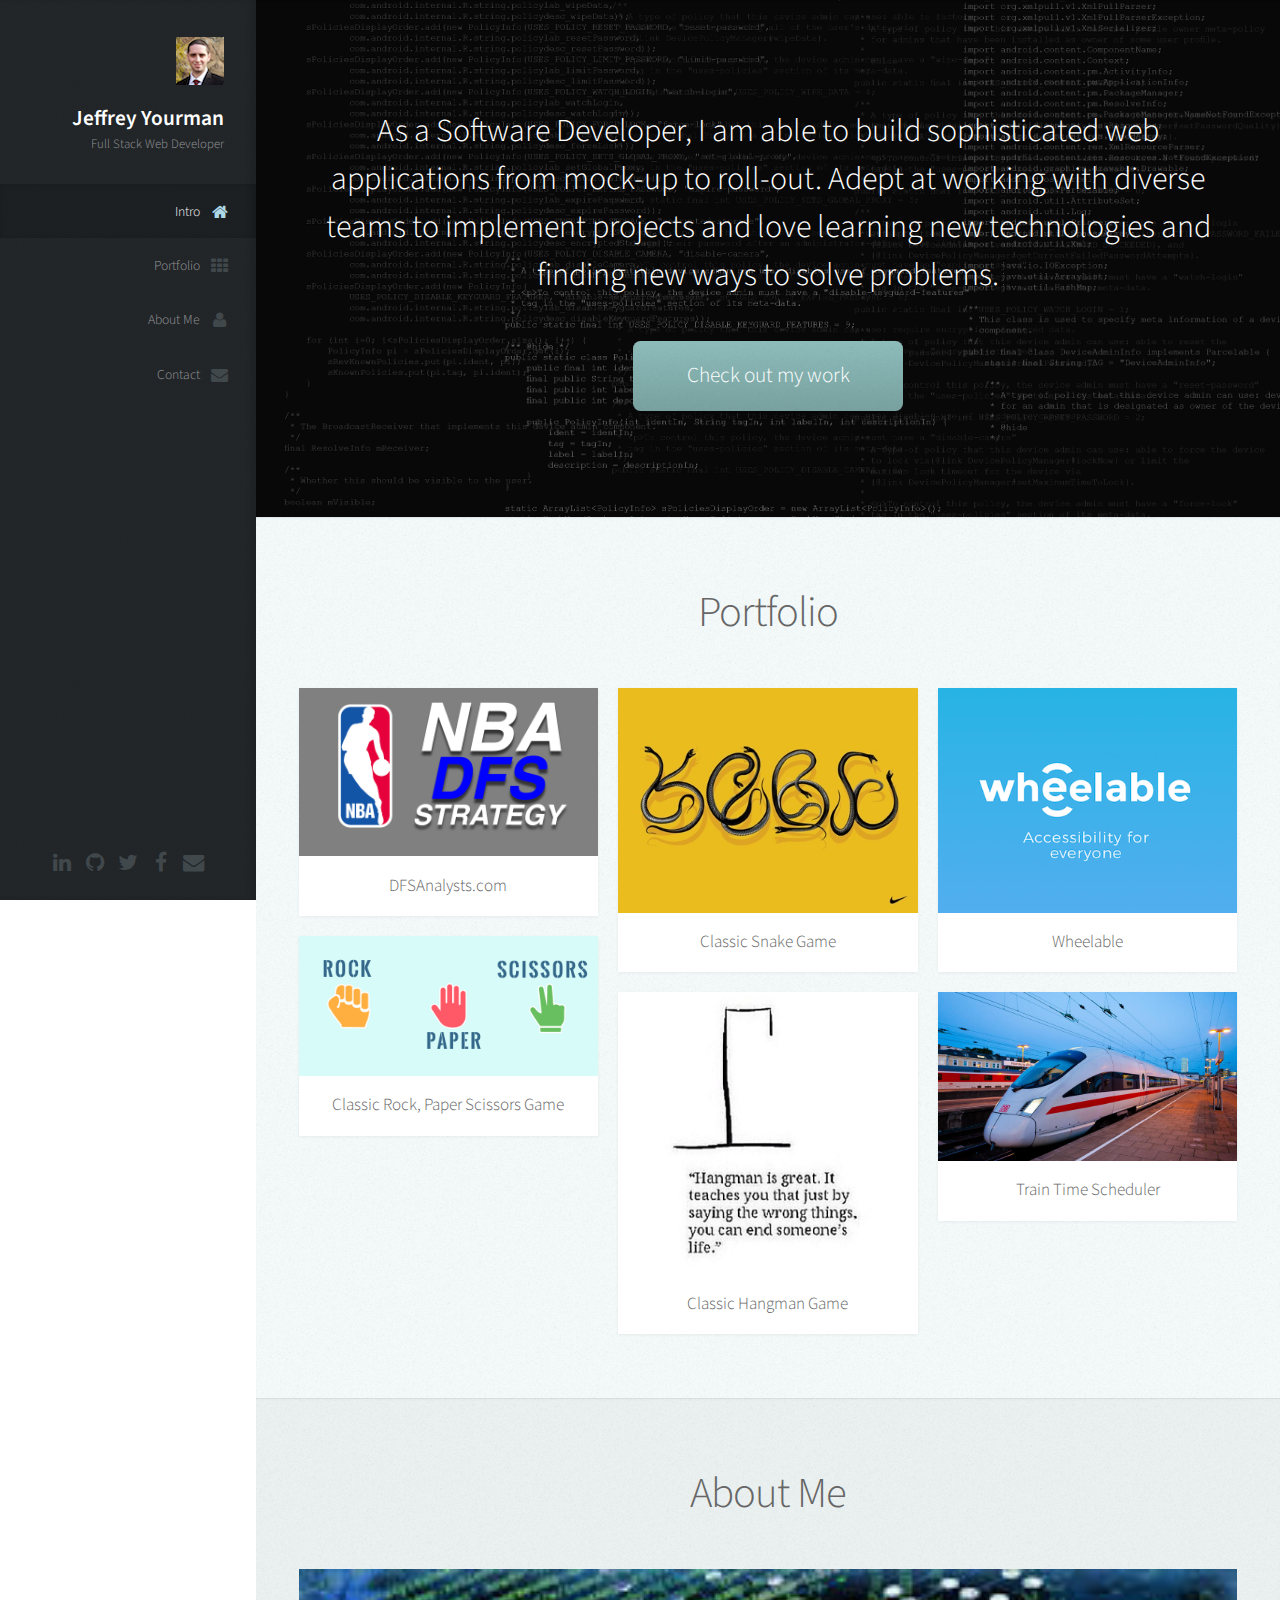
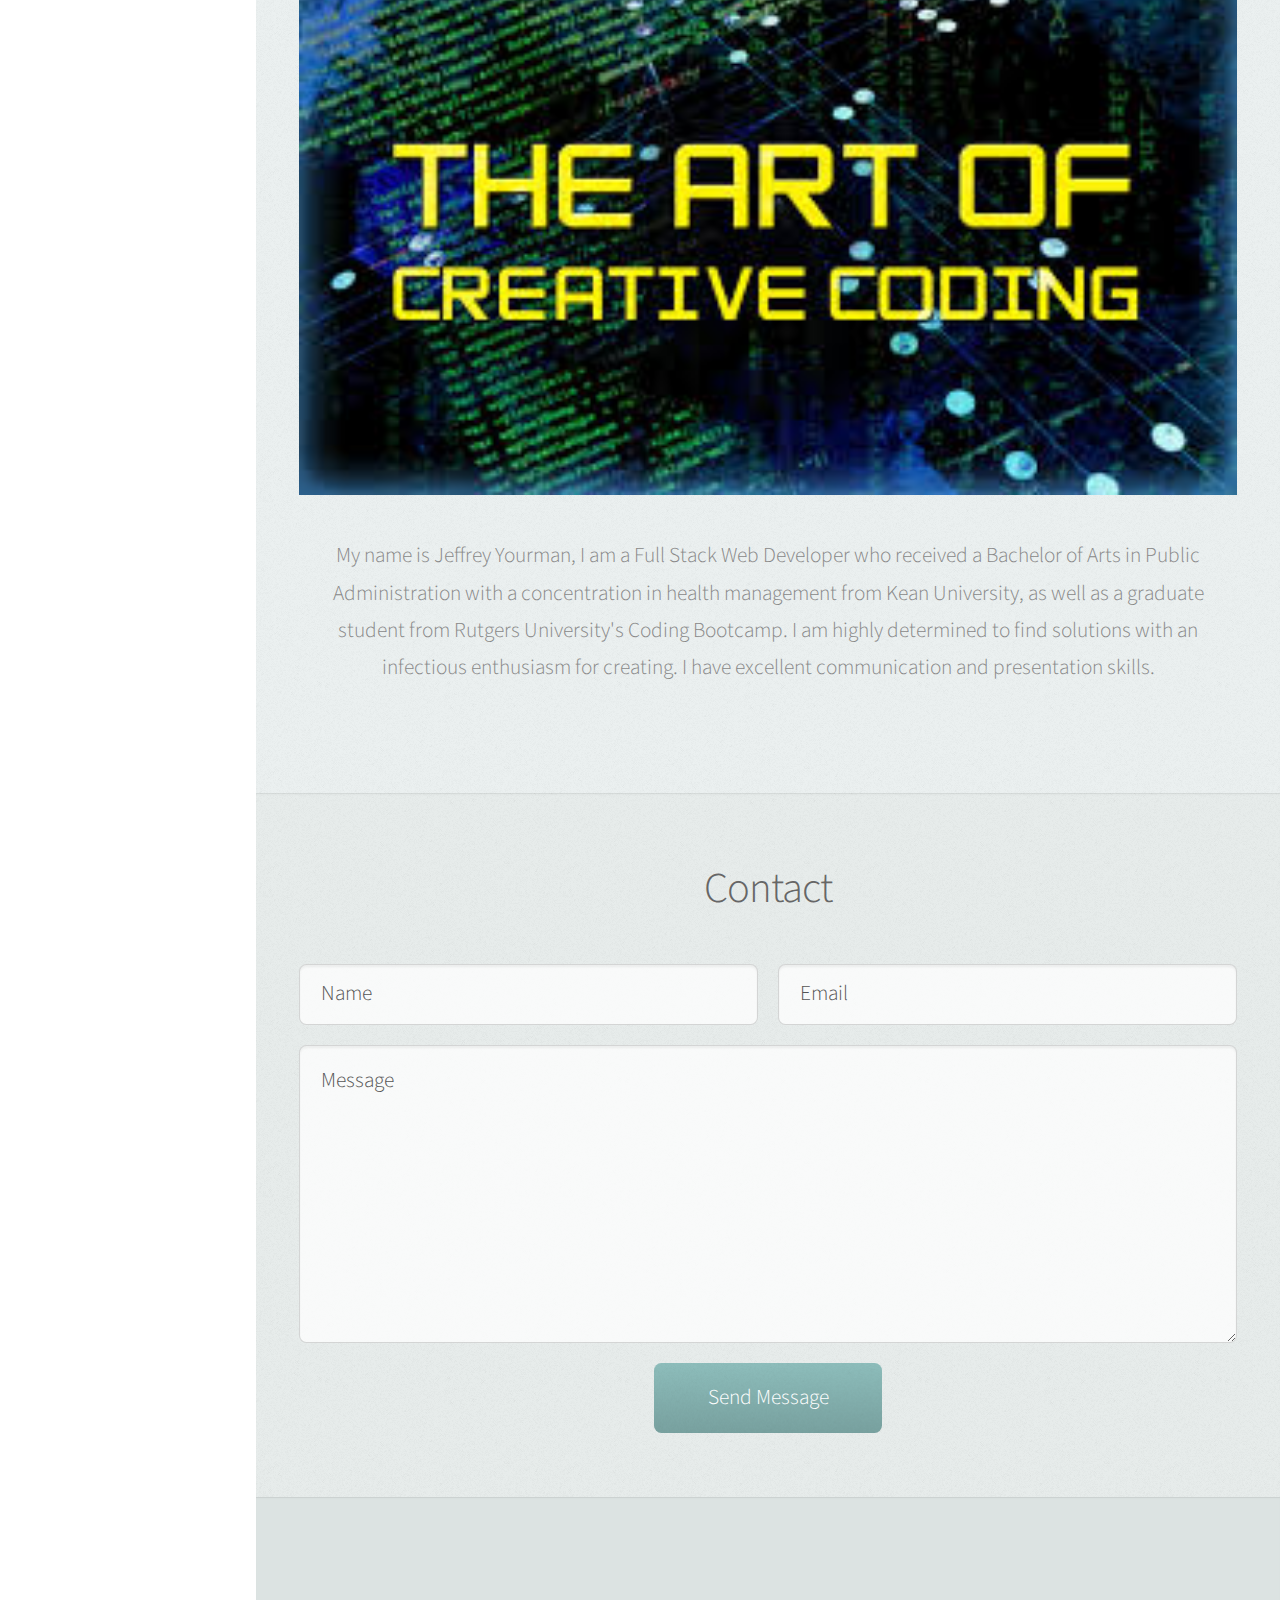
==== commit 5dc56749: "edited bio change" ====
--- a/index.html
+++ b/index.html
@@ -1,157 +1,189 @@
 <!DOCTYPE HTML>
 <html>
-	<head>
-		<title>Jeffrey Yourman Portfolio</title>
-		<meta charset="utf-8" />
-		<meta name="viewport" content="width=device-width, initial-scale=1" />
-		<!--[if lte IE 8]><script src="assets2/js/ie/html5shiv.js"></script><![endif]-->
-		<link rel="stylesheet" href="assets2/css/main.css" />
-		<!--[if lte IE 8]><link rel="stylesheet" href="assets2/css/ie8.css" /><![endif]-->
-		<!--[if lte IE 9]><link rel="stylesheet" href="assets2/css/ie9.css" /><![endif]-->
-	</head>
-	<body>
-		<!-- Header -->
-			<div id="header">
-				<div class="top">
-					<!-- Logo -->
-						<div id="logo">
-							<span class="image avatar48"><img src="images/JeffProPic.jpg" alt="" /></span>
-							<h1 id="title">Jeffrey Yourman</h1>
-							<p>Full Stack Web Developer</p>
-						</div>
-						<nav id="nav">
-							<ul>
-								<li><a href="#top" id="top-link" class="skel-layers-ignoreHref"><span class="icon fa-home">Intro</span></a></li>
-								<li><a href="#portfolio" id="portfolio-link" class="skel-layers-ignoreHref"><span class="icon fa-th">Portfolio</span></a></li>
-								<li><a href="#about" id="about-link" class="skel-layers-ignoreHref"><span class="icon fa-user">About Me</span></a></li>
-								<li><a href="#contact" id="contact-link" class="skel-layers-ignoreHref"><span class="icon fa-envelope">Contact</span></a></li>
-							</ul>
-						</nav>
-				</div>
-				<div class="bottom">
-					<!-- Social Icons -->
-						<ul class="icons">
-							<li><a href="https://www.linkedin.com/in/jeffrey-yourman-285b81106/" target='_blank' class="icon fa-linkedin"><span class="label">LinkedIn</span></a></li>
-							<li><a href="https://www.github.com/jeffreyyourman" target='_blank' class="icon fa-github"><span class="label">Github</span></a></li>
-							<li><a href="https://www.twitter.com/jeff12d21" target='_blank' class="icon fa-twitter"><span class="label">Twitter</span></a></li>
-							<li><a href="https://www.facebook.com/jeffy02/" target='_blank' class="icon fa-facebook"><span class="label">Facebook</span></a></li>
-							<li><a href="mailto:jeffreyyourman@gmail.com" target='_blank' class="icon fa-envelope"><span class="label">Email</span></a></li>
-								<!-- <li><a href="#" target='_blank' class="icon fa-dribbble"><span class="label">Dribbble</span></a></li> -->
-						</ul>
+
+<head>
+	<!-- Global site tag (gtag.js) - Google Analytics -->
+	<script async src="https://www.googletagmanager.com/gtag/js?id=UA-86407503-5"></script>
+	<script>
+		window.dataLayer = window.dataLayer || [];
+		function gtag() { dataLayer.push(arguments); }
+		gtag('js', new Date());
+
+		gtag('config', 'UA-86407503-5');
+	</script>
+
+	<title>Jeffrey Yourman Portfolio</title>
+	<meta charset="utf-8" />
+	<meta name="viewport" content="width=device-width, initial-scale=1" />
+	<!--[if lte IE 8]><script src="assets2/js/ie/html5shiv.js"></script><![endif]-->
+	<link rel="stylesheet" href="assets2/css/main.css" />
+	<!--[if lte IE 8]><link rel="stylesheet" href="assets2/css/ie8.css" /><![endif]-->
+	<!--[if lte IE 9]><link rel="stylesheet" href="assets2/css/ie9.css" /><![endif]-->
+</head>
+
+<body>
+	<!-- Header -->
+	<div id="header">
+		<div class="top">
+			<!-- Logo -->
+			<div id="logo">
+				<span class="image avatar48"><img src="images/JeffProPic.jpg" alt="" /></span>
+				<h1 id="title">Jeffrey Yourman</h1>
+				<p>Full Stack Web Developer</p>
+			</div>
+			<nav id="nav">
+				<ul>
+					<li><a href="#top" id="top-link" class="skel-layers-ignoreHref"><span
+								class="icon fa-home">Intro</span></a></li>
+					<li><a href="#portfolio" id="portfolio-link" class="skel-layers-ignoreHref"><span
+								class="icon fa-th">Portfolio</span></a></li>
+					<li><a href="#about" id="about-link" class="skel-layers-ignoreHref"><span class="icon fa-user">About
+								Me</span></a></li>
+					<li><a href="#contact" id="contact-link" class="skel-layers-ignoreHref"><span
+								class="icon fa-envelope">Contact</span></a></li>
+				</ul>
+			</nav>
+		</div>
+		<div class="bottom">
+			<!-- Social Icons -->
+			<ul class="icons">
+				<li><a href="https://www.linkedin.com/in/jeffrey-yourman-285b81106/" target='_blank'
+						class="icon fa-linkedin"><span class="label">LinkedIn</span></a></li>
+				<li><a href="https://www.github.com/jeffreyyourman" target='_blank' class="icon fa-github"><span
+							class="label">Github</span></a></li>
+				<li><a href="https://www.twitter.com/jeff12d21" target='_blank' class="icon fa-twitter"><span
+							class="label">Twitter</span></a></li>
+				<li><a href="https://www.facebook.com/jeffy02/" target='_blank' class="icon fa-facebook"><span
+							class="label">Facebook</span></a></li>
+				<li><a href="mailto:jeffreyyourman@gmail.com" target='_blank' class="icon fa-envelope"><span
+							class="label">Email</span></a></li>
+				<!-- <li><a href="#" target='_blank' class="icon fa-dribbble"><span class="label">Dribbble</span></a></li> -->
+			</ul>
+		</div>
+	</div>
+	<!-- Main -->
+	<div id="main">
+		<!-- Intro -->
+		<section id="top" class="one dark cover">
+			<div class="container">
+
+				<header>
+					<h3>As a Software Developer, I am able to build sophisticated web applications from mock-up to
+						roll-out. Adept at working with diverse teams to implement projects and love learning new
+						technologies and finding new ways to solve problems.</h3>
+				</header>
+
+				<footer>
+					<a href="#portfolio" class="button scrolly">Check out my work</a>
+				</footer>
+			</div>
+		</section>
+		<!-- Portfolio -->
+		<section id="portfolio" class="two">
+			<div class="container">
+				<header>
+					<h2>Portfolio</h2>
+				</header>
+				<div class="row">
+					<div class="4u 12u$(mobile)">
+						<article class="item">
+							<a href="http://www.dfsanalysts.com" target='blank' class="image fit"><img
+									src="images/dfsanalystsImage.jpg" alt="" /></a>
+							<header>
+								<h3>DFSAnalysts.com</h3>
+							</header>
+						</article>
+						<article class="item">
+							<a href="RPS.html" target='blank' class="image fit"><img src="images/RPS.png" alt="" /></a>
+							<header>
+								<h3>Classic Rock, Paper Scissors Game</h3>
+							</header>
+						</article>
+					</div>
+					<div class="4u 12u$(mobile)">
+						<article class="item">
+							<a href="Snake.html" target='blank' class="image fit"><img src="images/snakeImage.jpg"
+									alt="" /></a>
+							<header>
+								<h3>Classic Snake Game</h3>
+							</header>
+						</article>
+						<article class="item">
+							<a href="hangmanExercise.html" target='blank' class="image fit"><img
+									src="images/hangmanImage3.jpg" alt="" /></a>
+							<header>
+								<h3>Classic Hangman Game</h3>
+							</header>
+						</article>
+					</div>
+					<div class="4u$ 12u$(mobile)">
+						<article class="item">
+							<a href="https://wheelable.herokuapp.com/" target='blank' class="image fit"><img
+									src="images/Wheelable.png" alt="" /></a>
+							<header>
+								<h3>Wheelable</h3>
+							</header>
+						</article>
+						<article class="item">
+							<a href="trainTime.html" target='blank' class="image fit"><img src="images/trainImage.jpg"
+									alt="" /></a>
+							<header>
+								<h3>Train Time Scheduler</h3>
+							</header>
+						</article>
+					</div>
 				</div>
 			</div>
-		<!-- Main -->
-			<div id="main">
-				<!-- Intro -->
-					<section id="top" class="one dark cover">
-						<div class="container">
-
-							<header>
-								<h3>As a Full Stack Web Developer, I am able to build sophisticated web applications from mockup to rollout. Adept at working with diverse teams to implement projects and love learning new technologies and finding new ways to solve problems.</h3>
-							</header>
-
-							<footer>
-								<a href="#portfolio" class="button scrolly">Check out my work</a>
-							</footer>
+		</section>
+		<!-- About Me -->
+		<section id="about" class="three">
+			<div class="container">
+				<header>
+					<h2>About Me</h2>
+				</header>
+				<a href="#" class="image featured"><img src="images/ArtofCodingimg.jpg" alt="" /></a>
+				<p>My name is Jeffrey Yourman, I am a Full Stack Web Developer who received a Bachelor of Arts in Public
+					Administration with a concentration in health management from Kean University, as well as a graduate
+					student from Rutgers University's Coding Bootcamp. I am highly determined to find solutions with an
+					infectious enthusiasm for creating. I have excellent communication and presentation skills.</p>
+			</div>
+		</section>
+		<!-- Contact -->
+		<section id="contact" class="four">
+			<div class="container">
+				<header>
+					<h2>Contact</h2>
+				</header>
+				<form method="post" action="https://api.formbucket.com/f/buk_qLc0vJRD5SQXud1jMxVUEXnr">
+					<div class="row">
+						<div class="6u 12u$(mobile)"><input type="text" name="name" placeholder="Name" /></div>
+						<div class="6u$ 12u$(mobile)"><input type="text" name="email" placeholder="Email" /></div>
+						<div class="12u$">
+							<textarea name="message" placeholder="Message"></textarea>
 						</div>
-					</section>
-				<!-- Portfolio -->
-					<section id="portfolio" class="two">
-						<div class="container">
-							<header>
-								<h2>Portfolio</h2>
-							</header>
-							<div class="row">
-								<div class="4u 12u$(mobile)">
-									<article class="item">
-										<a href="http://www.dfsanalysts.com" target='blank' class="image fit"><img src="images/dfsanalystsImage.jpg" alt="" /></a>
-										<header>
-											<h3>DFSAnalysts.com</h3>
-										</header>
-									</article>
-									<article class="item">
-										<a href="RPS.html" target='blank' class="image fit"><img src="images/RPS.png" alt="" /></a>
-										<header>
-											<h3>Classic Rock, Paper Scissors Game</h3>
-										</header>
-									</article>
-								</div>
-								<div class="4u 12u$(mobile)">
-									<article class="item">
-										<a href="Snake.html" target='blank' class="image fit"><img src="images/snakeImage.jpg" alt="" /></a>
-										<header>
-											<h3>Classic Snake Game</h3>
-										</header>
-									</article>
-									<article class="item">
-										<a href="hangmanExercise.html" target='blank' class="image fit"><img src="images/hangmanImage3.jpg" alt="" /></a>
-										<header>
-											<h3>Classic Hangman Game</h3>
-										</header>
-									</article>
-								</div>
-								<div class="4u$ 12u$(mobile)">
-									<article class="item">
-										<a href="https://wheelable.herokuapp.com/" target='blank' class="image fit"><img src="images/Wheelable.png" alt="" /></a>
-										<header>
-											<h3>Wheelable</h3>
-										</header>
-									</article>
-									<article class="item">
-										<a href="trainTime.html" target='blank' class="image fit"><img src="images/trainImage.jpg" alt="" /></a>
-										<header>
-											<h3>Train Time Scheduler</h3>
-										</header>
-									</article>
-								</div>
-							</div>
+						<div class="12u$">
+							<input type="submit" value="Send Message" />
 						</div>
-					</section>
-				<!-- About Me -->
-					<section id="about" class="three">
-						<div class="container">
-							<header>
-								<h2>About Me</h2>
-							</header>
-							<a href="#" class="image featured"><img src="images/ArtofCodingimg.jpg" alt="" /></a>
-							<p>My name is Jeffrey Yourman, I am a Full Stack Web Developer who received a Bachelor of Arts in Public Administration with a concentration in health management from Kean University, as well as a graduate student from Rutgers University's Coding Bootcamp. I am highly determined to find solutions with an infectious enthusiasm for creating. I have excellent communication and presentation skills.</p>
-						</div>
-					</section>
-				<!-- Contact -->
-					<section id="contact" class="four">
-						<div class="container">
-							<header>
-								<h2>Contact</h2>
-							</header>
-							<form method="post" action="https://api.formbucket.com/f/buk_qLc0vJRD5SQXud1jMxVUEXnr">
-								<div class="row">
-									<div class="6u 12u$(mobile)"><input type="text" name="name" placeholder="Name" /></div>
-									<div class="6u$ 12u$(mobile)"><input type="text" name="email" placeholder="Email" /></div>
-									<div class="12u$">
-										<textarea name="message" placeholder="Message"></textarea>
-									</div>
-									<div class="12u$">
-										<input type="submit" value="Send Message" />
-									</div>
-								</div>
-							</form>
-						</div>
-					</section>
+					</div>
+				</form>
 			</div>
-		<!-- Footer -->
-			<div id="footer">
-				<!-- Copyright -->
-					<!-- <ul class="copyright">
+		</section>
+	</div>
+	<!-- Footer -->
+	<div id="footer">
+		<!-- Copyright -->
+		<!-- <ul class="copyright">
 						<li>&copy; fdsaUntitled. All rfdsafights reserfdsaved.</li><li>Design: <a href=""></a></li>
 					</ul> -->
-			</div>
-		<!-- Scripts -->
-			<script src="assets2/js/jquery.min.js"></script>
-			<script src="assets2/js/jquery.scrolly.min.js"></script>
-			<script src="assets2/js/jquery.scrollzer.min.js"></script>
-			<script src="assets2/js/skel.min.js"></script>
-			<script src="assets2/js/util.js"></script>
-			<!--[if lte IE 8]><script src="assets2/js/ie/respond.min.js"></script><![endif]-->
-			<script src="assets2/js/main.js"></script>
-	</body>
-</html>
+	</div>
+	<!-- Scripts -->
+	<script src="assets2/js/jquery.min.js"></script>
+	<script src="assets2/js/jquery.scrolly.min.js"></script>
+	<script src="assets2/js/jquery.scrollzer.min.js"></script>
+	<script src="assets2/js/skel.min.js"></script>
+	<script src="assets2/js/util.js"></script>
+	<!--[if lte IE 8]><script src="assets2/js/ie/respond.min.js"></script><![endif]-->
+	<script src="assets2/js/main.js"></script>
+</body>
+
+</html>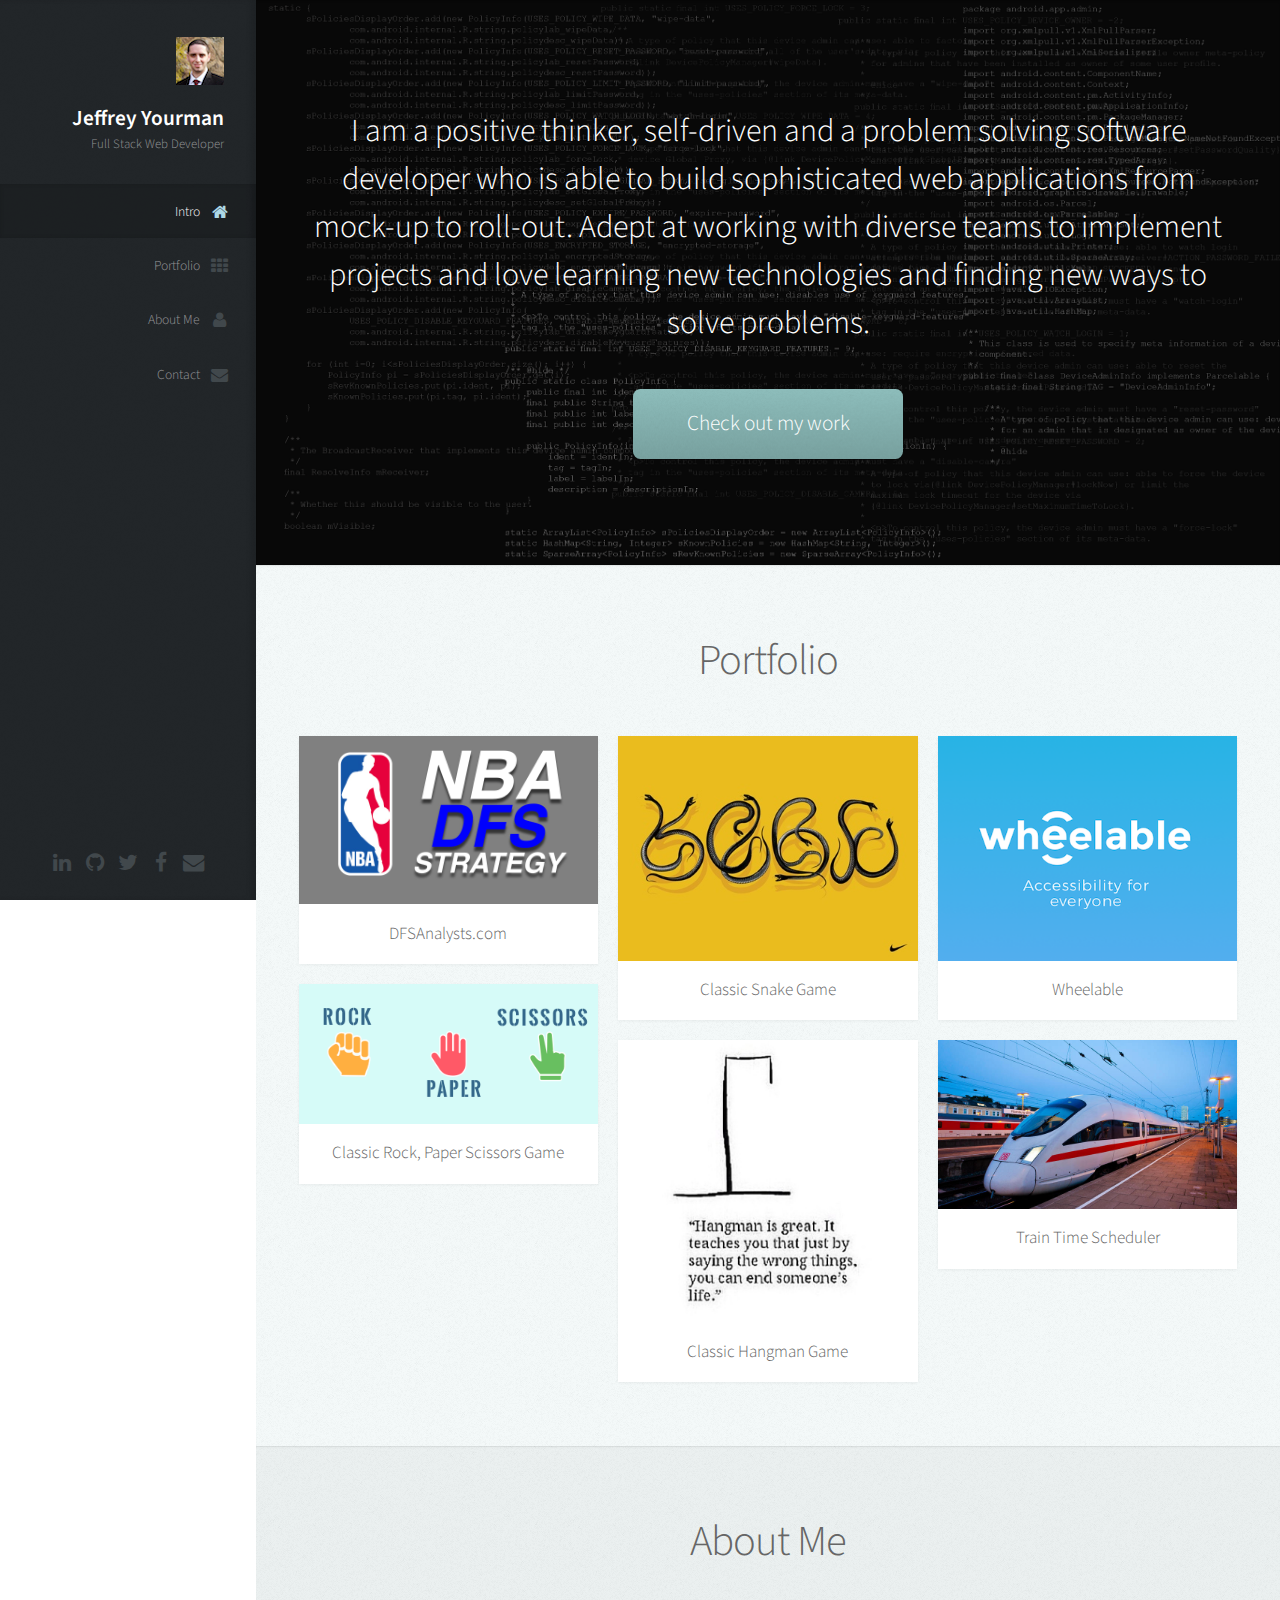
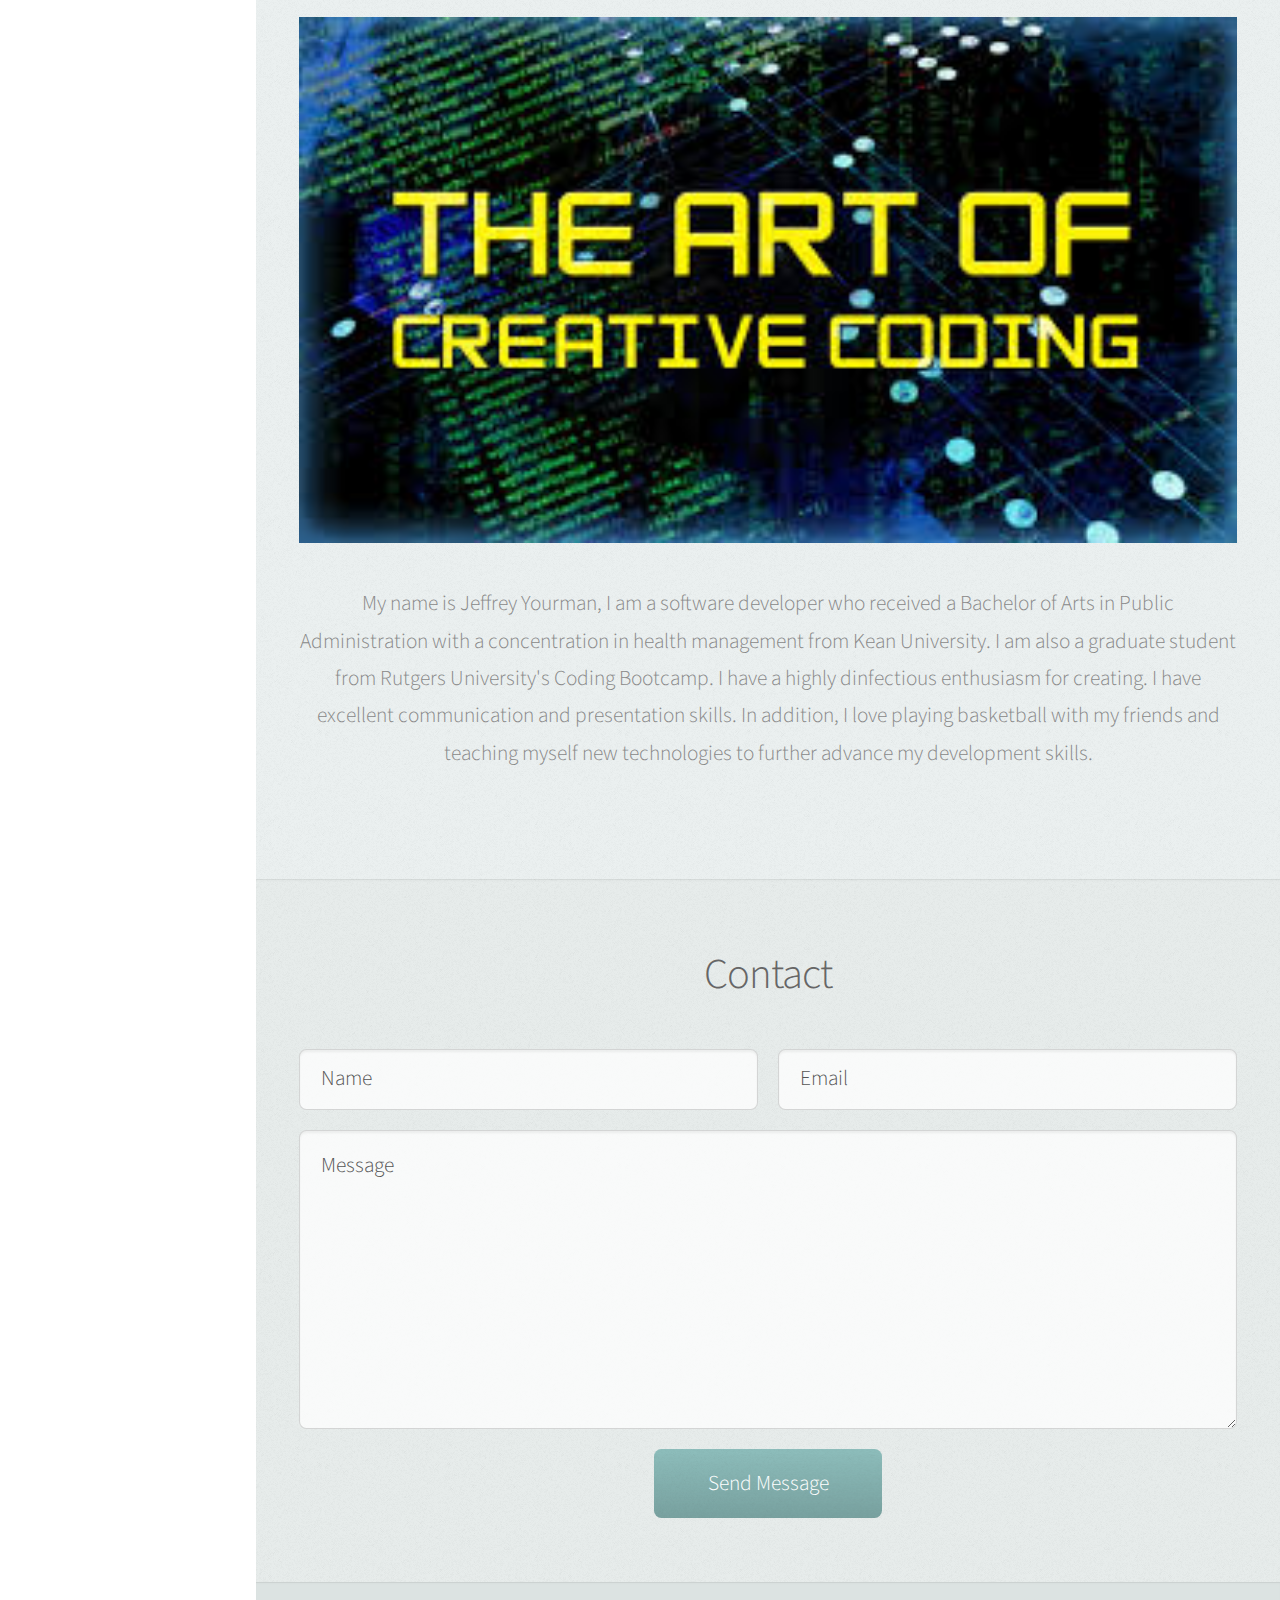
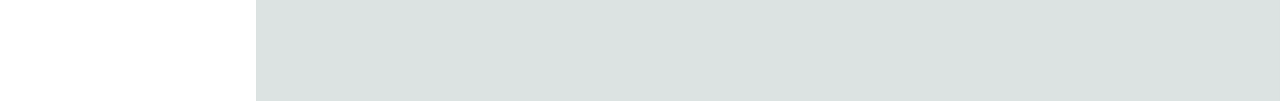
==== commit 6149bfdb: "about me edits" ====
--- a/index.html
+++ b/index.html
@@ -3,6 +3,27 @@
 
 <head>
 	<!-- Global site tag (gtag.js) - Google Analytics -->
+	<script>
+		window.ga = window.ga || function () { (ga.q = ga.q || []).push(arguments) }; ga.l = +new Date;
+		ga('create', 'UA-XXXXX-Y', 'auto');
+		ga('send', 'pageview');
+	</script>
+	<script async src='https://www.google-analytics.com/analytics.js'></script>
+	<!-- End Google Analytics -->
+	<!-- Google Analytics -->
+	<!-- <script>
+		(function (i, s, o, g, r, a, m) {
+		i['GoogleAnalyticsObject'] = r; i[r] = i[r] || function () {
+			(i[r].q = i[r].q || []).push(arguments)
+		}, i[r].l = 1 * new Date(); a = s.createElement(o),
+			m = s.getElementsByTagName(o)[0]; a.async = 1; a.src = g; m.parentNode.insertBefore(a, m)
+		})(window, document, 'script', 'https://www.google-analytics.com/analytics.js', 'ga');
+
+		ga('create', 'UA-XXXXX-Y', 'auto');
+		ga('send', 'pageview');
+	</script> -->
+	<!-- End Google Analytics -->
+
 	<script async src="https://www.googletagmanager.com/gtag/js?id=UA-86407503-5"></script>
 	<script>
 		window.dataLayer = window.dataLayer || [];
@@ -68,9 +89,10 @@
 			<div class="container">
 
 				<header>
-					<h3>As a Software Developer, I am able to build sophisticated web applications from mock-up to
-						roll-out. Adept at working with diverse teams to implement projects and love learning new
-						technologies and finding new ways to solve problems.</h3>
+					<h3>I am a positive thinker, self-driven and a problem solving software developer who is able to
+						build sophisticated web applications from mock-up to roll-out. Adept at working with diverse
+						teams to implement projects and love learning new technologies and finding new ways to solve
+						problems.</h3>
 				</header>
 
 				<footer>
@@ -142,10 +164,10 @@
 					<h2>About Me</h2>
 				</header>
 				<a href="#" class="image featured"><img src="images/ArtofCodingimg.jpg" alt="" /></a>
-				<p>My name is Jeffrey Yourman, I am a Full Stack Web Developer who received a Bachelor of Arts in Public
-					Administration with a concentration in health management from Kean University, as well as a graduate
-					student from Rutgers University's Coding Bootcamp. I am highly determined to find solutions with an
-					infectious enthusiasm for creating. I have excellent communication and presentation skills.</p>
+				<p>My name is Jeffrey Yourman, I am a software developer who received a Bachelor of Arts in Public
+					Administration with a concentration in health management from Kean University. I am also a graduate
+					student from Rutgers University's Coding Bootcamp.  I have a highly dinfectious enthusiasm for creating. I have excellent communication and presentation skills. In addition, I love playing basketball with my
+					friends and teaching myself new technologies to further advance my development skills.</p>
 			</div>
 		</section>
 		<!-- Contact -->
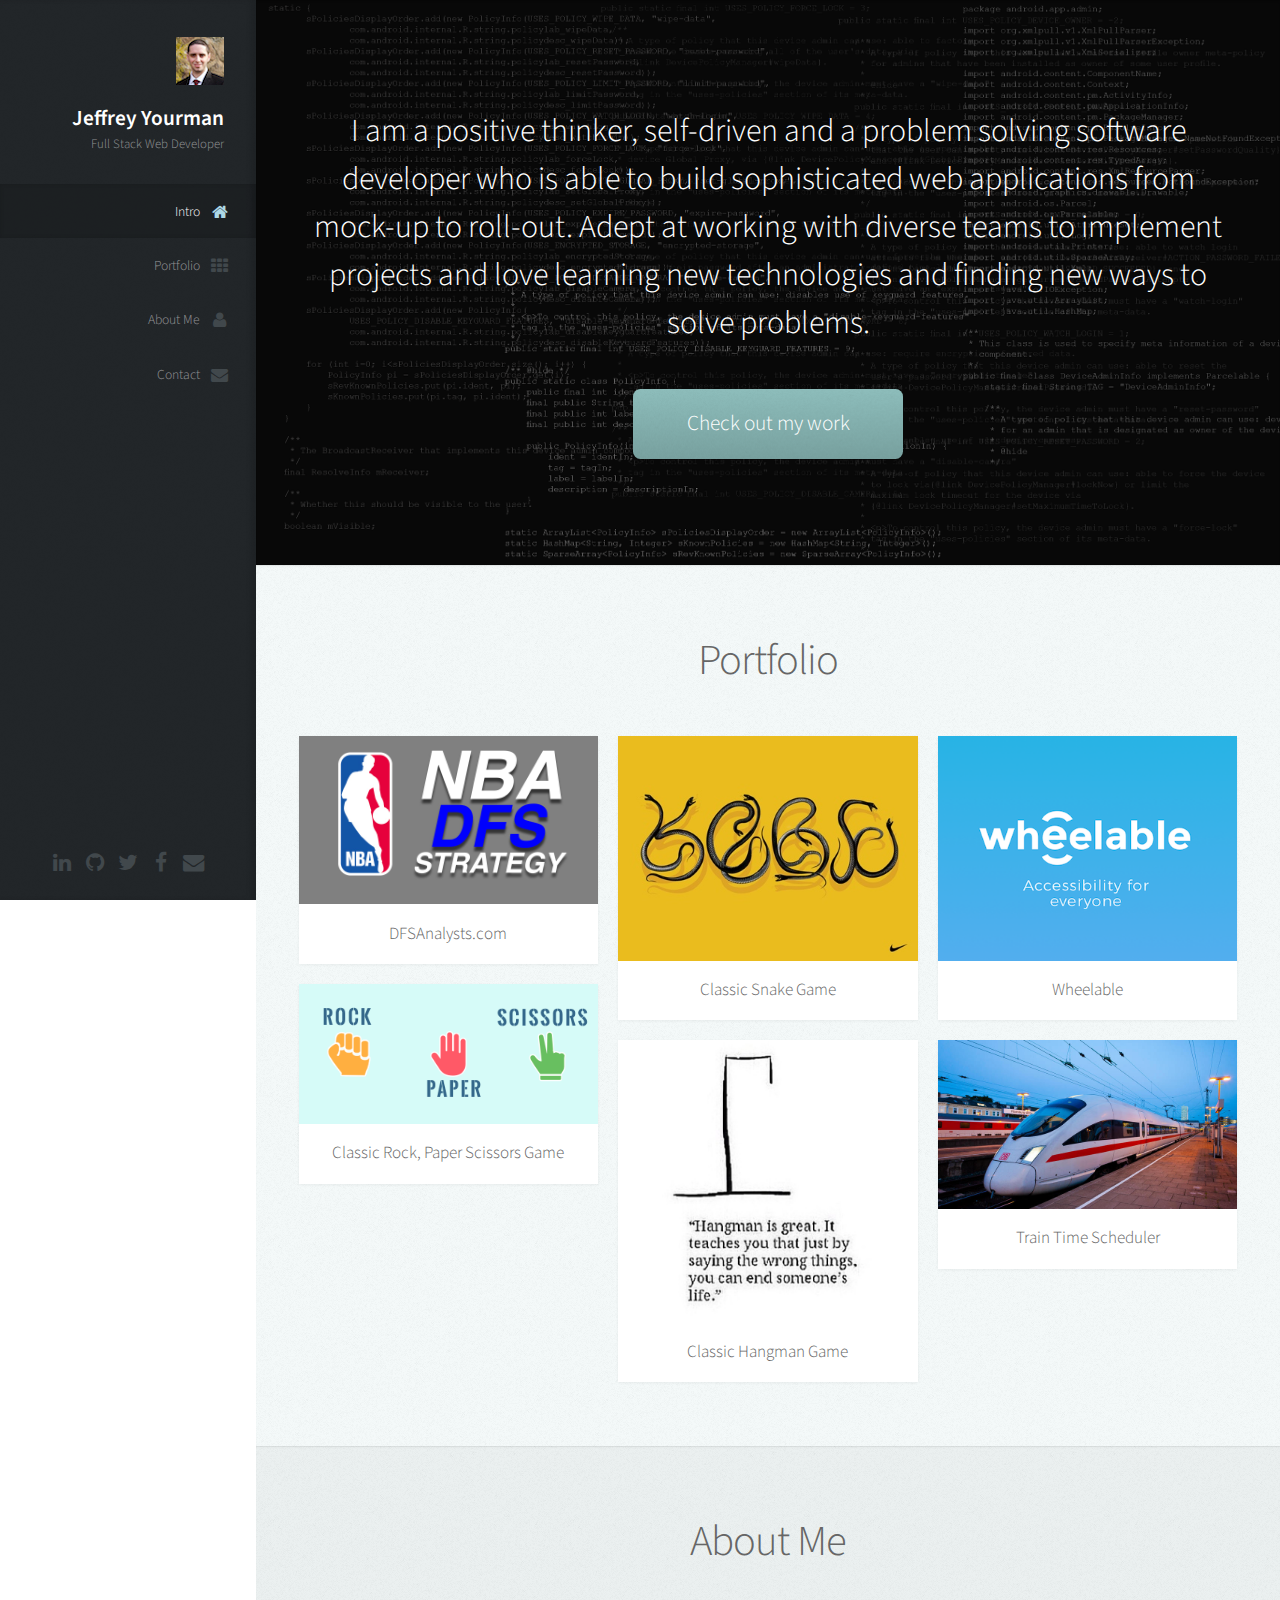
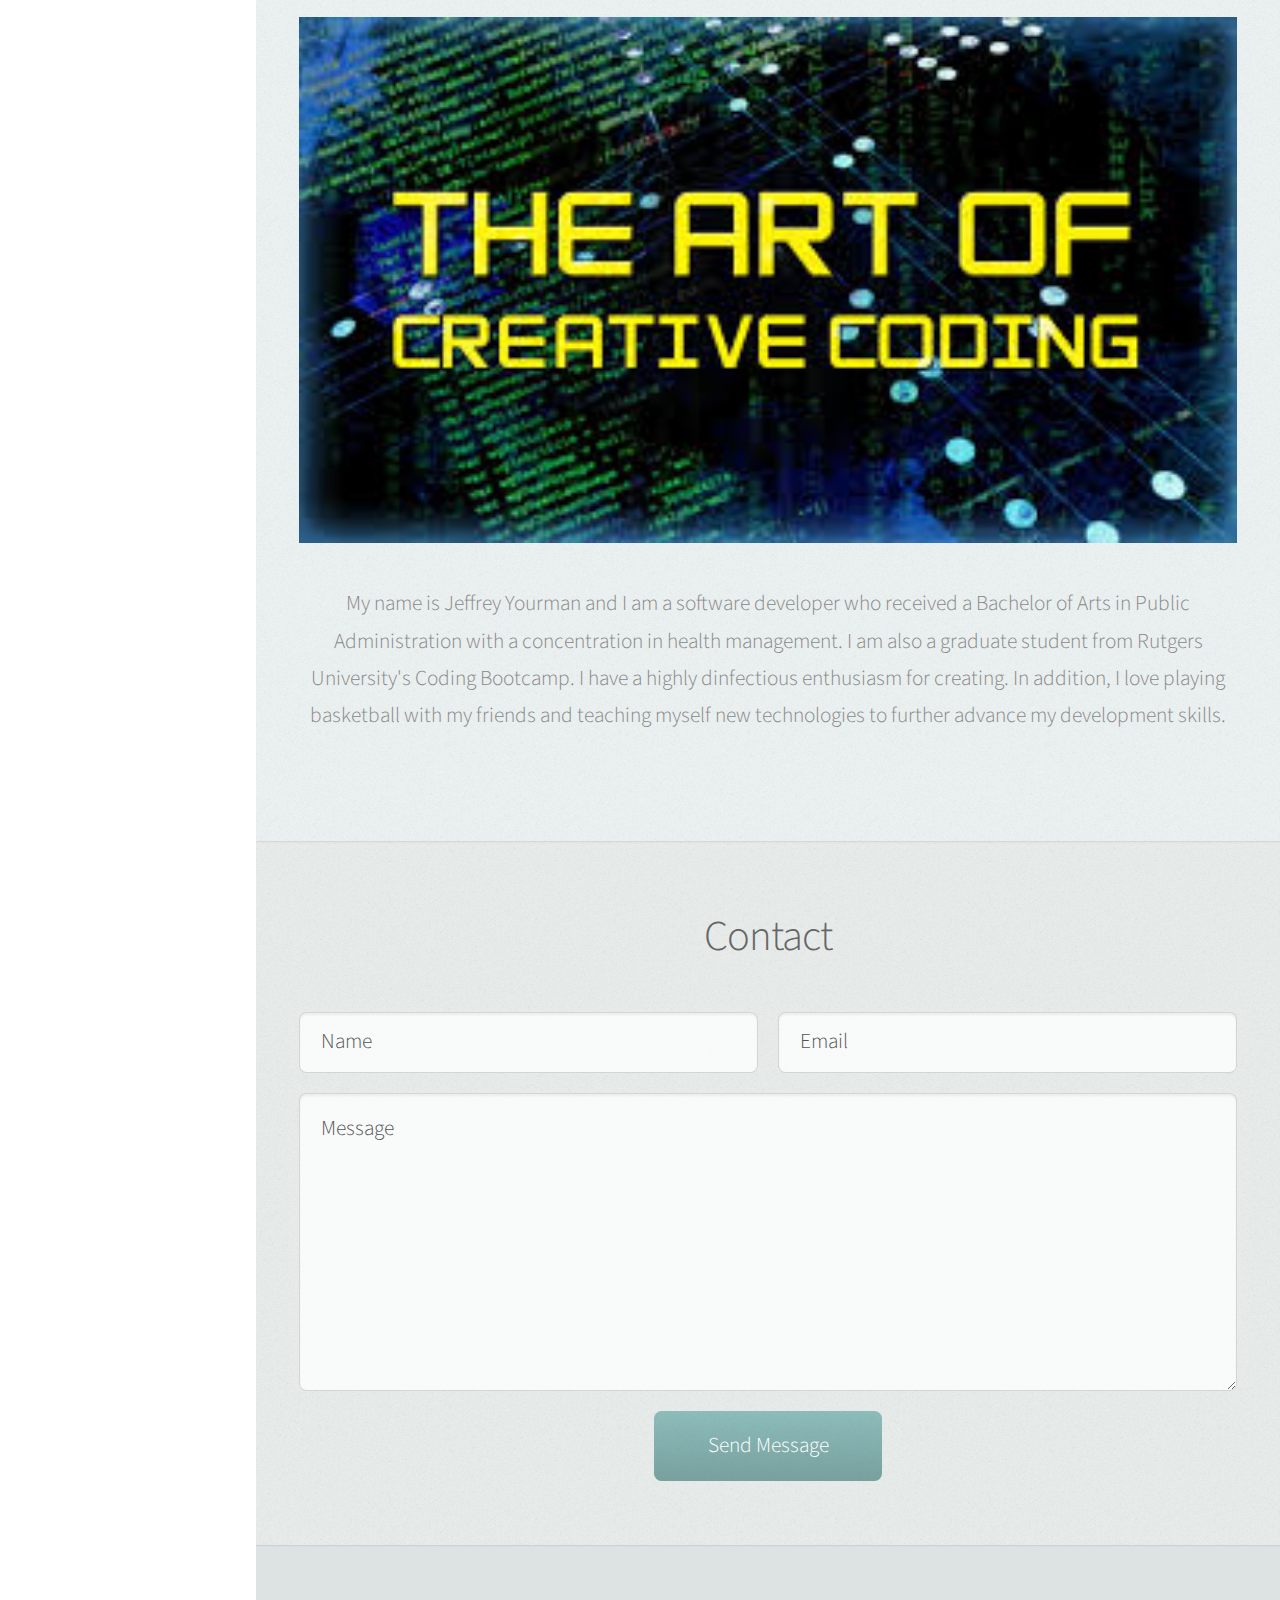
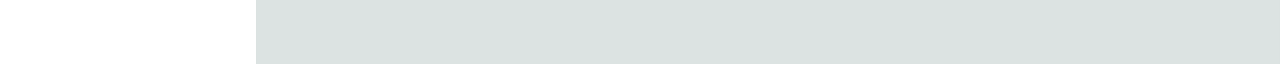
==== commit 3569ce09: "about me edits" ====
--- a/index.html
+++ b/index.html
@@ -164,9 +164,9 @@
 					<h2>About Me</h2>
 				</header>
 				<a href="#" class="image featured"><img src="images/ArtofCodingimg.jpg" alt="" /></a>
-				<p>My name is Jeffrey Yourman, I am a software developer who received a Bachelor of Arts in Public
-					Administration with a concentration in health management from Kean University. I am also a graduate
-					student from Rutgers University's Coding Bootcamp.  I have a highly dinfectious enthusiasm for creating. I have excellent communication and presentation skills. In addition, I love playing basketball with my
+				<p>My name is Jeffrey Yourman and I am a software developer who received a Bachelor of Arts in Public
+					Administration with a concentration in health management. I am also a graduate student from Rutgers
+					University's Coding Bootcamp. I have a highly dinfectious enthusiasm for creating. In addition, I love playing basketball with my
 					friends and teaching myself new technologies to further advance my development skills.</p>
 			</div>
 		</section>
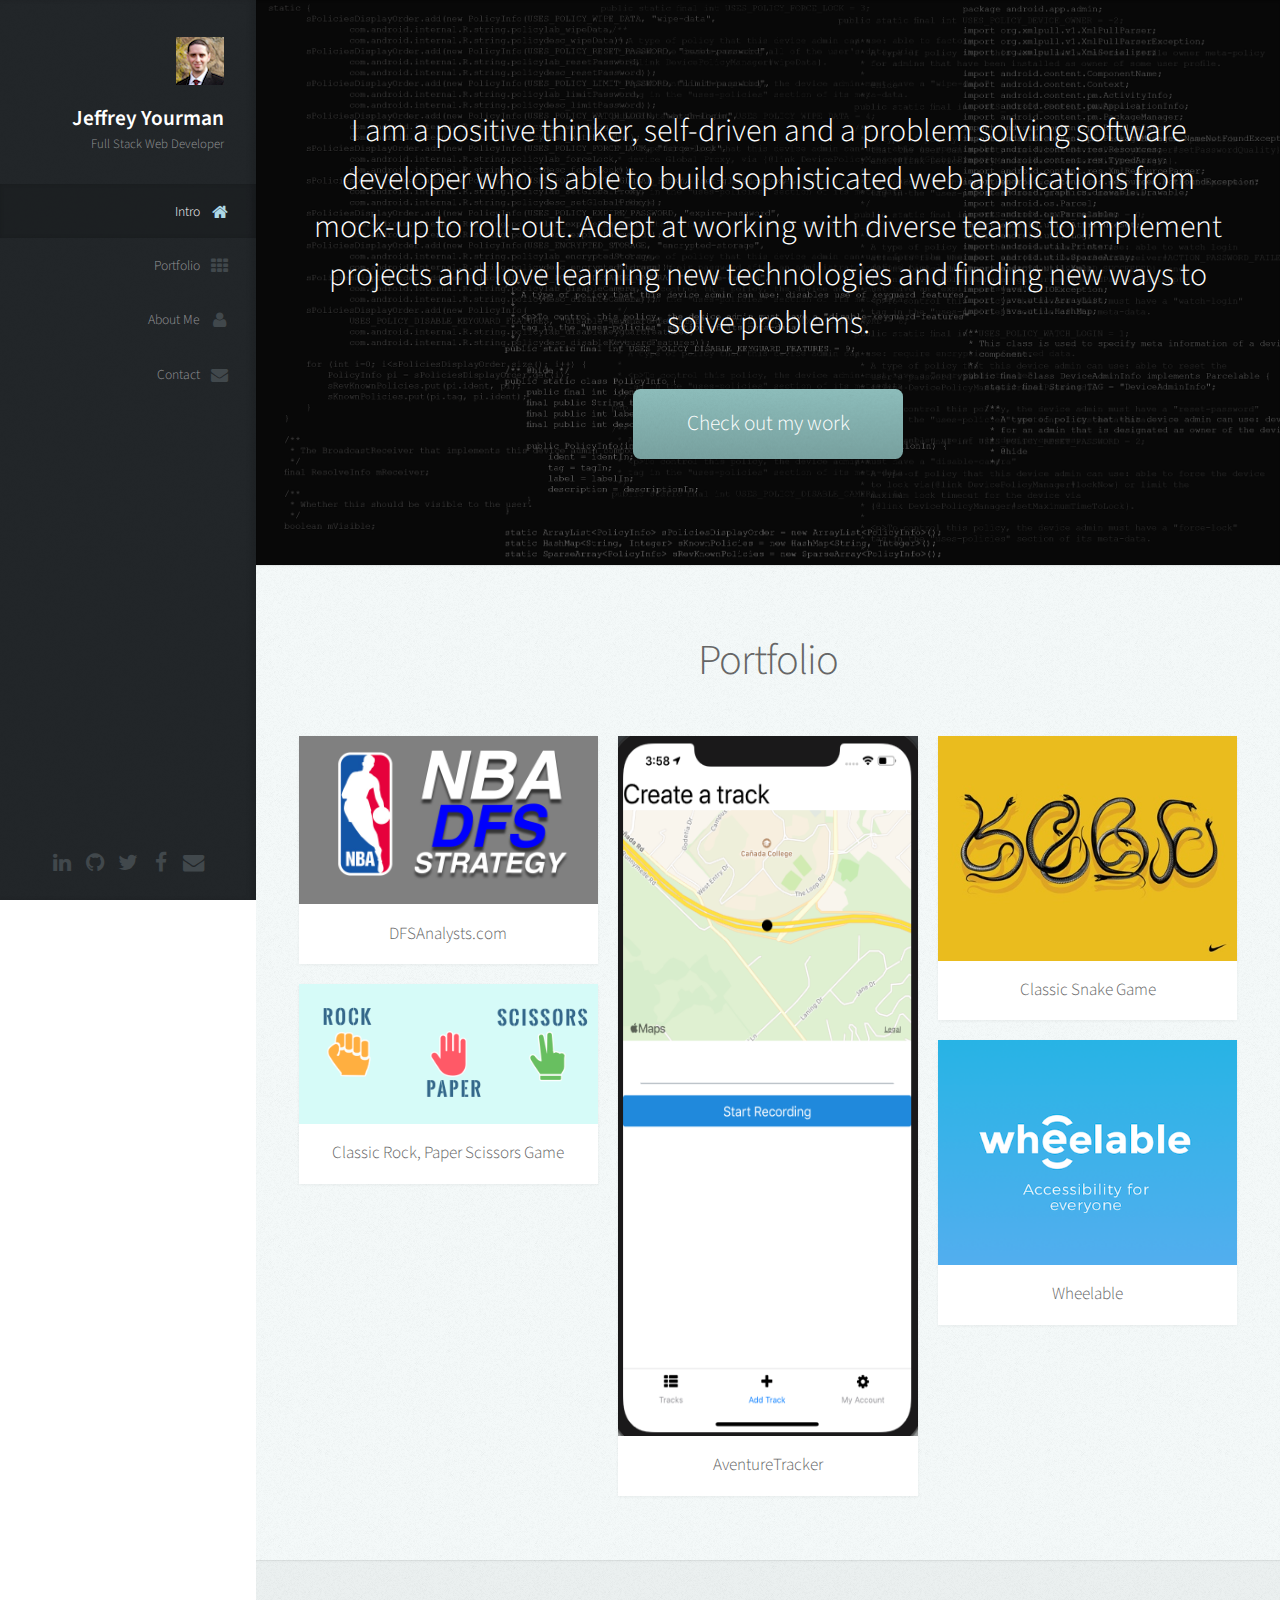
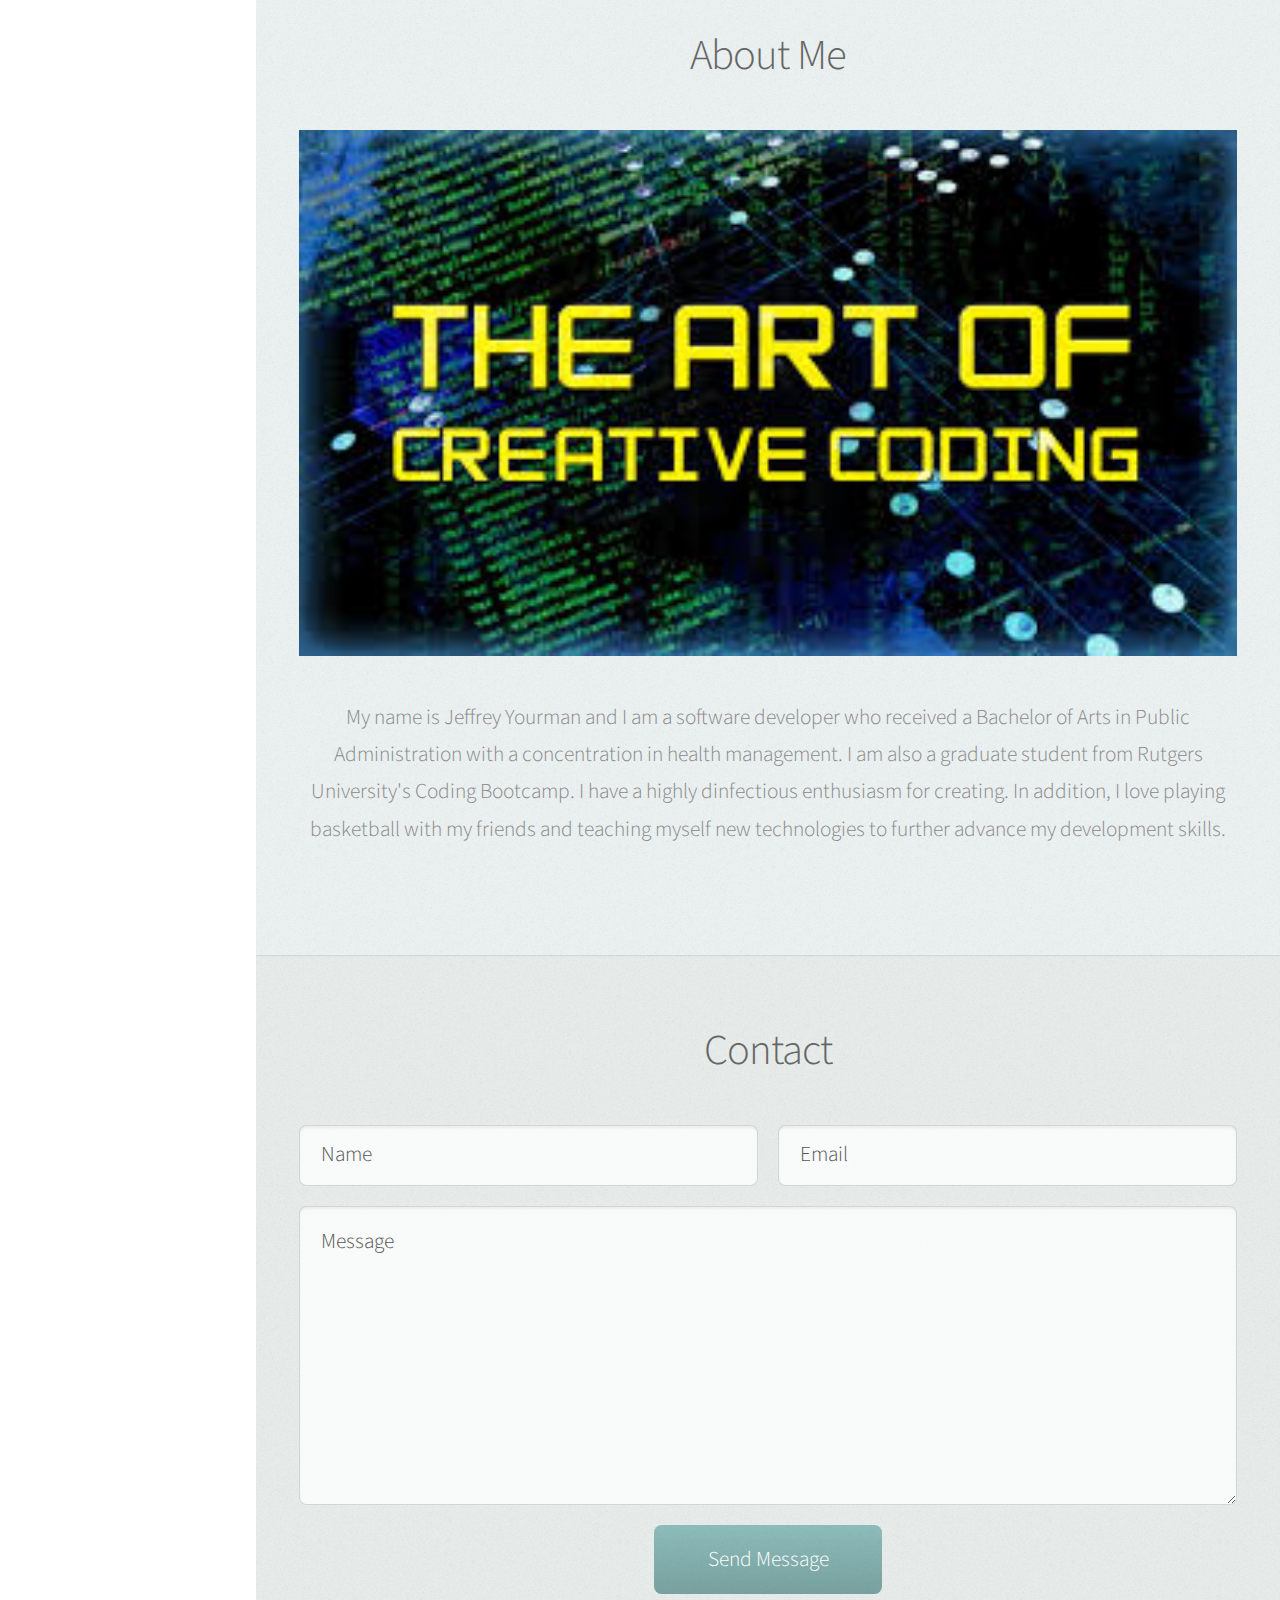
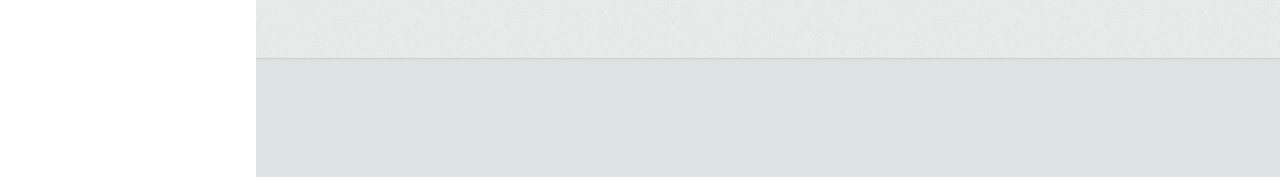
==== commit 97f21497: "pushed create a track imiage" ====
--- a/index.html
+++ b/index.html
@@ -109,7 +109,7 @@
 				<div class="row">
 					<div class="4u 12u$(mobile)">
 						<article class="item">
-							<a href="http://www.dfsanalysts.com" target='blank' class="image fit"><img
+							<a href="http://dfsanalysts.herokuapp.com/" target='blank' class="image fit"><img
 									src="images/dfsanalystsImage.jpg" alt="" /></a>
 							<header>
 								<h3>DFSAnalysts.com</h3>
@@ -123,34 +123,37 @@
 						</article>
 					</div>
 					<div class="4u 12u$(mobile)">
-						<article class="item">
-							<a href="Snake.html" target='blank' class="image fit"><img src="images/snakeImage.jpg"
-									alt="" /></a>
-							<header>
-								<h3>Classic Snake Game</h3>
-							</header>
-						</article>
-						<article class="item">
+							<article class="item">
+									<a href="https://github.com/jeffreyyourman/AdventureTracker" target='blank' class="image fit"><img style="height:700px" src="images/adventureimage.png"
+											alt="" /></a>
+									<header>
+										<h3>AventureTracker</h3> 
+									</header>
+								</article>
+				
+						<!-- <article class="item">
 							<a href="hangmanExercise.html" target='blank' class="image fit"><img
 									src="images/hangmanImage3.jpg" alt="" /></a>
 							<header>
 								<h3>Classic Hangman Game</h3>
 							</header>
-						</article>
+						</article> -->
+								
 					</div>
 					<div class="4u$ 12u$(mobile)">
+							<article class="item">
+									<a href="Snake.html" target='blank' class="image fit"><img src="images/snakeImage.jpg"
+											alt="" /></a>
+									<header>
+										<h3>Classic Snake Game</h3>
+									</header>
+								</article>
 						<article class="item">
 							<a href="https://wheelable.herokuapp.com/" target='blank' class="image fit"><img
 									src="images/Wheelable.png" alt="" /></a>
 							<header>
 								<h3>Wheelable</h3>
-							</header>
-						</article>
-						<article class="item">
-							<a href="trainTime.html" target='blank' class="image fit"><img src="images/trainImage.jpg"
-									alt="" /></a>
-							<header>
-								<h3>Train Time Scheduler</h3>
+								<!-- replace this one with body buildnig app.  -->
 							</header>
 						</article>
 					</div>
